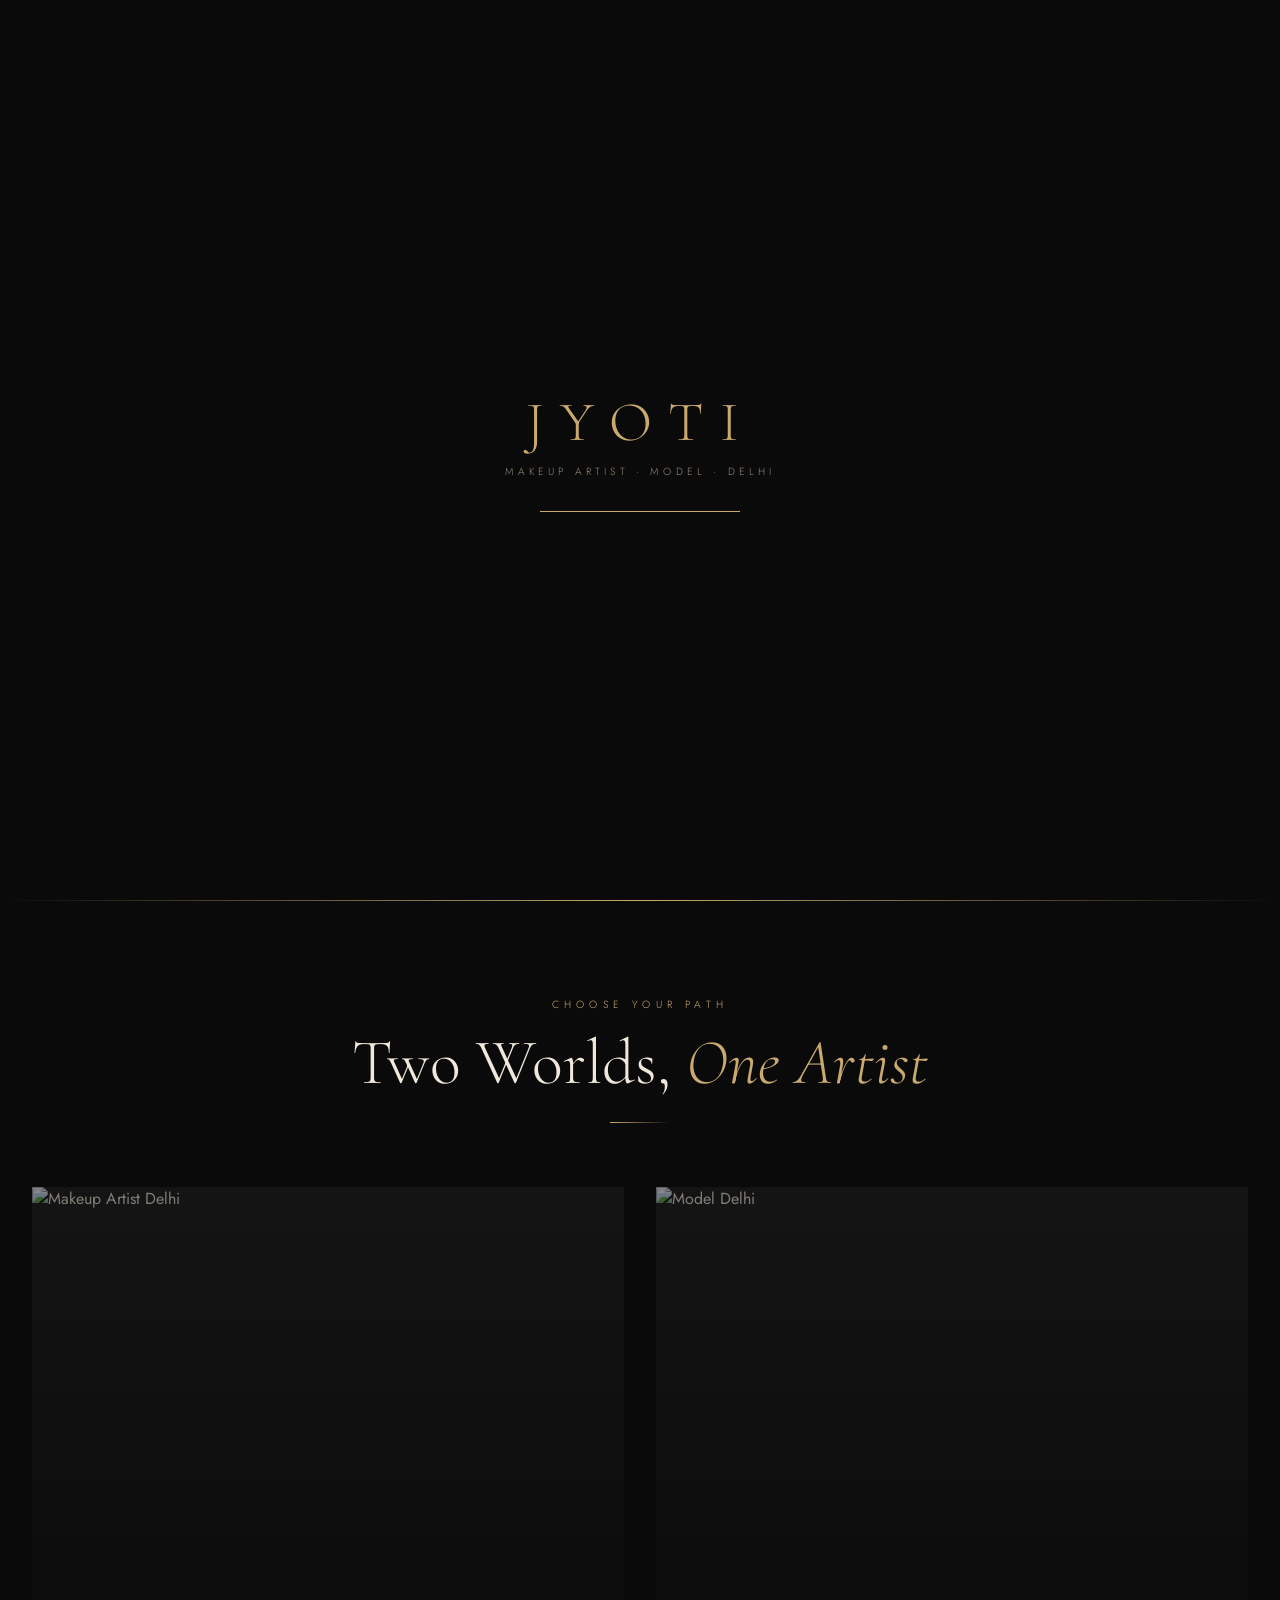
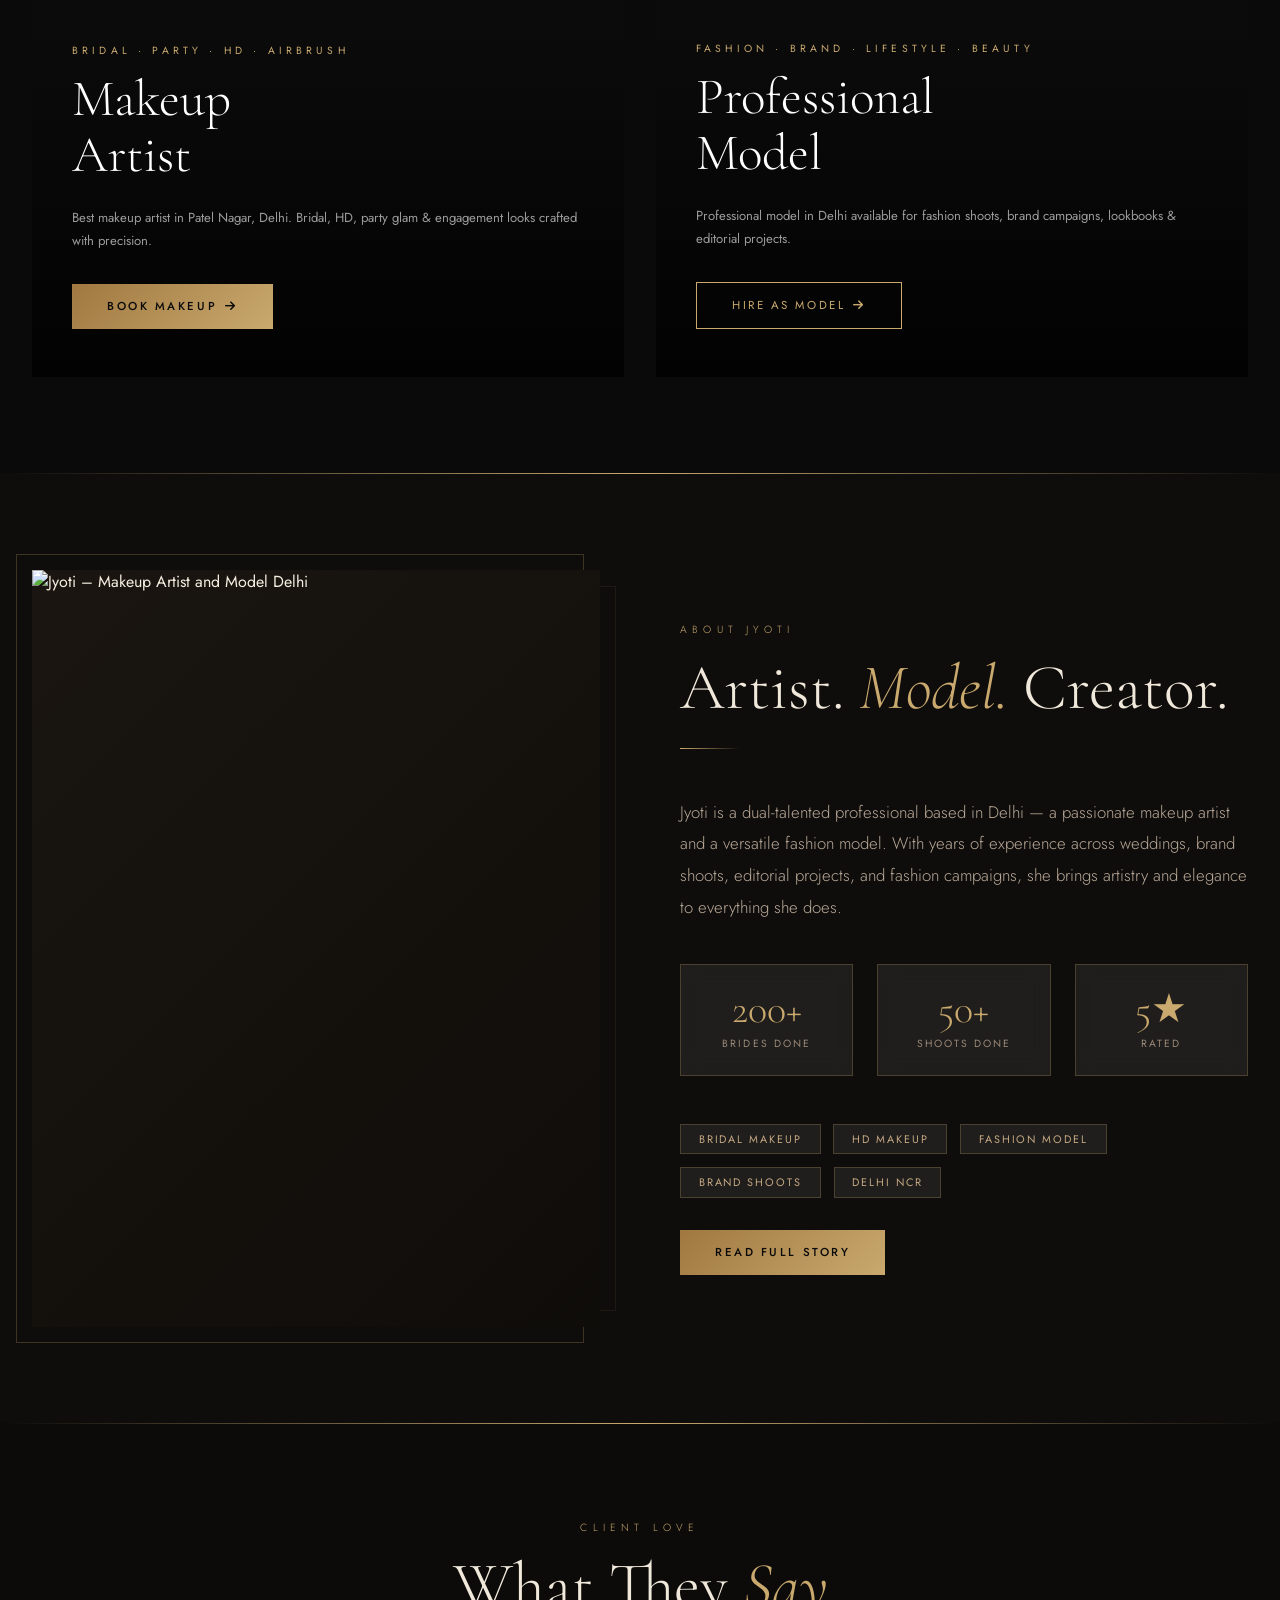
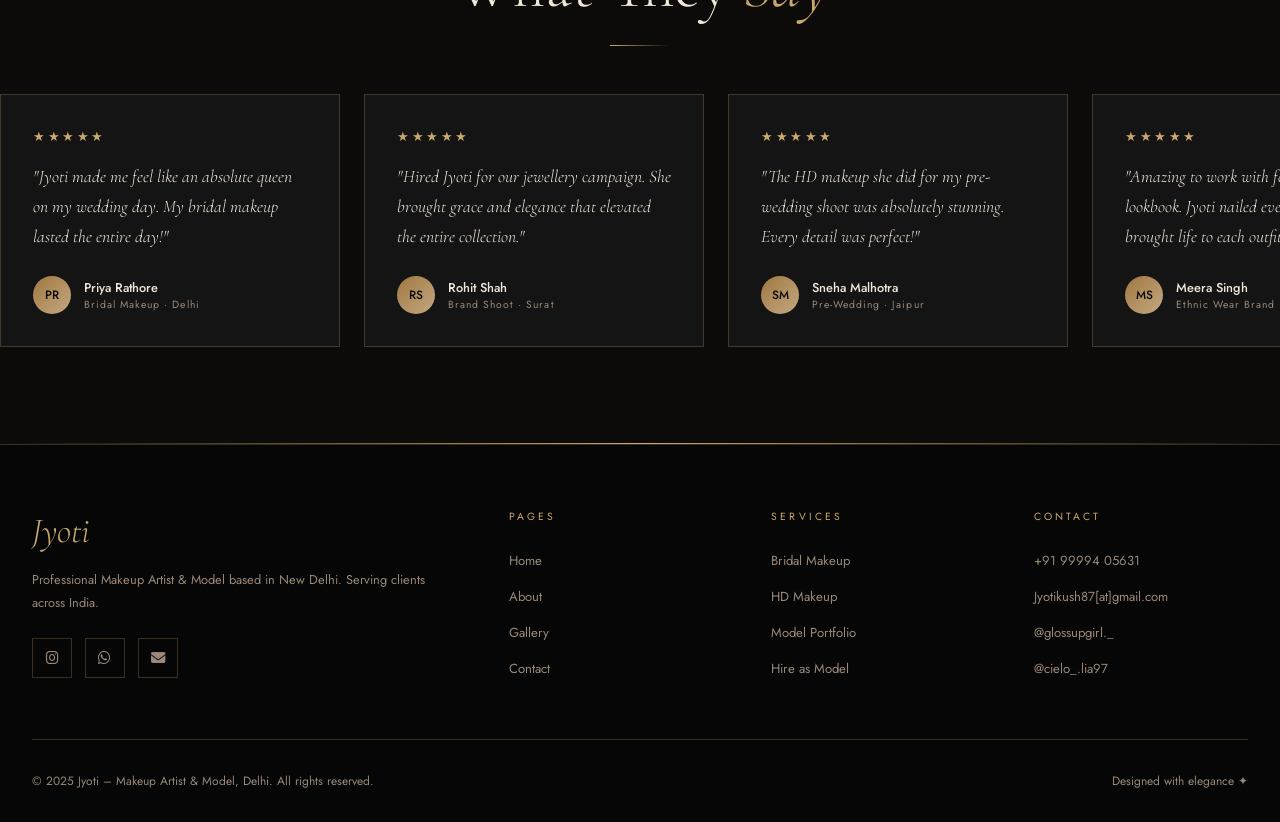
==== index.html @ 5fd59349 "Add files via upload" ====
<!DOCTYPE html>
<html lang="en">
<head>
<meta charset="UTF-8"/>
<meta name="viewport" content="width=device-width, initial-scale=1.0"/>
<title>Jyoti | Makeup Artist &amp; Model Delhi</title>
<meta name="description" content="Official portfolio of Jyoti – professional makeup artist in Patel Nagar, Delhi and professional model in Delhi. Book bridal makeup or hire for brand shoots."/>
<meta name="keywords" content="Jyoti makeup artist Delhi, Jyoti model Delhi, makeup artist Patel Nagar, model Delhi, bridal makeup Delhi"/>
<meta property="og:title" content="Jyoti | Makeup Artist & Model in Delhi"/>
<meta property="og:description" content="Professional makeup artist in Patel Nagar, Delhi & model in Delhi. Book now."/>
<meta property="og:type" content="website"/>
<meta property="og:url" content="https://jyoti-makeup.netlify.app/"/>
<meta property="og:image" content="https://res.cloudinary.com/dsggh3fcj/image/upload/v1779093592/makeup1_osncqr.jpg"/>
<link rel="canonical" href="https://jyoti-makeup.netlify.app/"/>
<meta name="robots" content="index, follow"/>
<link rel="icon" href="favicon/favicon.ico"/>
<link rel="apple-touch-icon" href="favicon/apple-touch-icon.png"/>
<link rel="manifest" href="favicon/site.webmanifest"/>
<link rel="preconnect" href="https://fonts.googleapis.com"/>
<link rel="preconnect" href="https://fonts.gstatic.com" crossorigin/>
<link href="https://fonts.googleapis.com/css2?family=Cormorant+Garamond:ital,wght@0,300;0,400;0,500;1,300;1,400&family=Jost:wght@200;300;400;500&display=swap" rel="stylesheet"/>
<link rel="stylesheet" href="https://cdnjs.cloudflare.com/ajax/libs/font-awesome/6.5.0/css/all.min.css"/>
<link rel="stylesheet" href="css/style.css"/>
<link rel="stylesheet" href="css/animations.css"/>
<link rel="stylesheet" href="css/responsive.css"/>

<script type="application/ld+json">
{
  "@context": "https://schema.org",
  "@type": "Person",
  "name": "Jyoti",
  "url": "https://jyoti-makeup.netlify.app/",
  "image": "https://res.cloudinary.com/dsggh3fcj/image/upload/v1779276099/9c266efd-dcc7-4bb7-84f1-4f07ceda620e_diu8ai.jpg",
  "jobTitle": ["Professional Makeup Artist", "Professional Model"],
  "telephone": "+919999405631",
  "email": "Jyotikush87[at]gmail.com",
  "address": {
    "@type": "PostalAddress",
    "streetAddress": "Patel Nagar",
    "addressLocality": "New Delhi",
    "addressRegion": "Delhi",
    "addressCountry": "IN"
  },
  "sameAs": [
    "https://instagram.com/glossupgirl._",
    "https://instagram.com/cielo_.lia97"
  ]
}
</script>
<!-- Google Analytics -->
<script async src="https://www.googletagmanager.com/gtag/js?id=GA_MEASUREMENT_ID"></script>
<script>
  window.dataLayer = window.dataLayer || [];
  function gtag(){dataLayer.push(arguments);}
  gtag('js', new Date());
  gtag('config', 'GA_MEASUREMENT_ID');
</script>
</head>
<body>

<div class="cursor" id="cursor"></div>
<div class="cursor-follower" id="cursorFollower"></div>

<div class="loader" id="loader">
  <div class="loader-name">Jyoti</div>
  <div class="loader-sub">Makeup Artist · Model · Delhi</div>
  <div class="loader-bar"><div class="loader-fill"></div></div>
</div>

<a href="https://wa.me/919999405631" class="whatsapp-float" target="_blank" aria-label="WhatsApp">
  <i class="fab fa-whatsapp"></i>
</a>

<!-- NAVBAR -->
<nav id="navbar">
  <a href="index.html" class="nav-logo">Jyoti</a>
  <ul class="nav-links">
    <li><a href="index.html" class="active">Home</a></li>
    <li><a href="about.html">About</a></li>
    <li><a href="bridal-makeup-artist-delhi.html">Makeup Artist</a></li>
    <li><a href="model-in-delhi.html">Model</a></li>
    <li><a href="gallery.html">Gallery</a></li>
    <li><a href="contact.html">Contact</a></li>
  </ul>
  <a href="contact.html" class="nav-cta">Book Now</a>
  <div class="hamburger" id="hamburger" onclick="toggleMenu()">
    <span></span><span></span><span></span>
  </div>
</nav>

<div class="mobile-nav" id="mobileNav">
  <a href="index.html">Home</a>
  <a href="about.html">About</a>
  <a href="bridal-makeup-artist-delhi.html">Makeup Artist</a>
  <a href="model-in-delhi.html">Model</a>
  <a href="gallery.html">Gallery</a>
  <a href="contact.html">Contact</a>
</div>

<!-- HERO -->
<section class="hero" id="home">
  <div class="hero-bg"></div>
  <div class="hero-grain"></div>
  <div class="hero-rings"></div>
  <div class="hero-deco-line-l"></div>
  <div class="hero-deco-line-r"></div>
  <div class="hero-content">
    <div class="hero-eyebrow">Patel Nagar · Delhi · Artist · Model</div>
    <h1 class="hero-name">Jyoti</h1>
    <p class="hero-subtitle">Makeup Artist &amp; Model in Delhi</p>
    <div class="hero-buttons">
      <a href="bridal-makeup-artist-delhi.html" class="btn-gold">Book Makeup</a>
      <a href="model-in-delhi.html" class="btn-outline">Hire as Model</a>
    </div>
  </div>
  <div class="hero-scroll">
    <span>Scroll</span>
    <div class="hero-scroll-line"></div>
  </div>
</section>

<div class="gold-divider"></div>

<!-- TWO IDENTITY CARDS -->
<section style="background:#0a0a0a; padding:6rem 0;">
  <div class="section-inner">
    <div class="section-center reveal">
      <div class="section-label">Choose Your Path</div>
      <h2 class="section-title">Two Worlds, <em>One Artist</em></h2>
      <div class="section-divider"></div>
    </div>
    <div class="identity-cards">

      <a href="bridal-makeup-artist-delhi.html" class="identity-card reveal-left">
        <div class="identity-card-bg">
          <img src="https://res.cloudinary.com/dsggh3fcj/image/upload/v1779093592/makeup1_osncqr.jpg" alt="Makeup Artist Delhi"/>
          <div class="identity-card-bg-overlay"></div>
        </div>
        <div class="identity-card-content">
          <div class="identity-card-label">Bridal · Party · HD · Airbrush</div>
          <h2 class="identity-card-title">Makeup<br/>Artist</h2>
          <p class="identity-card-desc">Best makeup artist in Patel Nagar, Delhi. Bridal, HD, party glam &amp; engagement looks crafted with precision.</p>
          <span class="btn-gold">Book Makeup <i class="fas fa-arrow-right"></i></span>
        </div>
      </a>

      <a href="model-in-delhi.html" class="identity-card reveal-right">
        <div class="identity-card-bg">
          <img src="https://res.cloudinary.com/dsggh3fcj/image/upload/v1779096512/model2_hsahq3.jpg" alt="Model Delhi"/>
          <div class="identity-card-bg-overlay"></div>
        </div>
        <div class="identity-card-content">
          <div class="identity-card-label">Fashion · Brand · Lifestyle · Beauty</div>
          <h2 class="identity-card-title">Professional<br/>Model</h2>
          <p class="identity-card-desc">Professional model in Delhi available for fashion shoots, brand campaigns, lookbooks &amp; editorial projects.</p>
          <span class="btn-outline">Hire as Model <i class="fas fa-arrow-right"></i></span>
        </div>
      </a>

    </div>
  </div>
</section>

<div class="gold-divider"></div>

<!-- QUICK ABOUT -->
<section style="background:#0f0d0b; padding:6rem 0;">
  <div class="section-inner">
    <div class="about-grid">
      <div class="about-image-wrap reveal-left">
        <div class="about-frame-deco"></div>
        <div class="about-frame-deco2"></div>
        <div class="about-img-frame">
          <img src="https://res.cloudinary.com/dsggh3fcj/image/upload/v1779276099/9c266efd-dcc7-4bb7-84f1-4f07ceda620e_diu8ai.jpg" alt="Jyoti – Makeup Artist and Model Delhi"/>
        </div>
      </div>
      <div class="reveal-right">
        <div class="section-label">About Jyoti</div>
        <h2 class="section-title">Artist. <em>Model.</em> Creator.</h2>
        <div class="section-divider"></div>
        <p class="about-bio">
          Jyoti is a dual-talented professional based in Delhi — a passionate makeup artist and a versatile fashion model. With years of experience across weddings, brand shoots, editorial projects, and fashion campaigns, she brings artistry and elegance to everything she does.
        </p>
        <div class="about-stats">
          <div class="stat-card"><div class="stat-number">200+</div><div class="stat-label">Brides Done</div></div>
          <div class="stat-card"><div class="stat-number">50+</div><div class="stat-label">Shoots Done</div></div>
          <div class="stat-card"><div class="stat-number">5★</div><div class="stat-label">Rated</div></div>
        </div>
        <div class="about-badges">
          <span class="badge">Bridal Makeup</span>
          <span class="badge">HD Makeup</span>
          <span class="badge">Fashion Model</span>
          <span class="badge">Brand Shoots</span>
          <span class="badge">Delhi NCR</span>
        </div>
        <div style="margin-top:2rem;">
          <a href="about.html" class="btn-gold">Read Full Story</a>
        </div>
      </div>
    </div>
  </div>
</section>

<div class="gold-divider"></div>

<!-- QUICK TESTIMONIALS -->
<section class="testimonials-section" style="padding:6rem 0;">
  <div class="section-inner">
    <div class="section-center reveal">
      <div class="section-label">Client Love</div>
      <h2 class="section-title">What They <em>Say</em></h2>
      <div class="section-divider"></div>
    </div>
  </div>
  <div class="testimonials-track-wrap">
    <div class="testimonials-track">
      <div class="testimonial-card"><div class="testimonial-stars">★★★★★</div><div class="testimonial-text">"Jyoti made me feel like an absolute queen on my wedding day. My bridal makeup lasted the entire day!"</div><div class="testimonial-client"><div class="testimonial-avatar">PR</div><div><div class="testimonial-name">Priya Rathore</div><div class="testimonial-event">Bridal Makeup · Delhi</div></div></div></div>
      <div class="testimonial-card"><div class="testimonial-stars">★★★★★</div><div class="testimonial-text">"Hired Jyoti for our jewellery campaign. She brought grace and elegance that elevated the entire collection."</div><div class="testimonial-client"><div class="testimonial-avatar">RS</div><div><div class="testimonial-name">Rohit Shah</div><div class="testimonial-event">Brand Shoot · Surat</div></div></div></div>
      <div class="testimonial-card"><div class="testimonial-stars">★★★★★</div><div class="testimonial-text">"The HD makeup she did for my pre-wedding shoot was absolutely stunning. Every detail was perfect!"</div><div class="testimonial-client"><div class="testimonial-avatar">SM</div><div><div class="testimonial-name">Sneha Malhotra</div><div class="testimonial-event">Pre-Wedding · Jaipur</div></div></div></div>
      <div class="testimonial-card"><div class="testimonial-stars">★★★★★</div><div class="testimonial-text">"Amazing to work with for our ethnic wear lookbook. Jyoti nailed every pose and brought life to each outfit."</div><div class="testimonial-client"><div class="testimonial-avatar">MS</div><div><div class="testimonial-name">Meera Singh</div><div class="testimonial-event">Ethnic Wear Brand · Delhi</div></div></div></div>
      <div class="testimonial-card"><div class="testimonial-stars">★★★★★</div><div class="testimonial-text">"Best party makeup I've ever had! She nailed the bold smokey look I wanted. Will book again!"</div><div class="testimonial-client"><div class="testimonial-avatar">RA</div><div><div class="testimonial-name">Riya Ahuja</div><div class="testimonial-event">Party Makeup · Patel Nagar</div></div></div></div>
      <!-- duplicates for infinite scroll -->
      <div class="testimonial-card"><div class="testimonial-stars">★★★★★</div><div class="testimonial-text">"Jyoti made me feel like an absolute queen on my wedding day. My bridal makeup lasted the entire day!"</div><div class="testimonial-client"><div class="testimonial-avatar">PR</div><div><div class="testimonial-name">Priya Rathore</div><div class="testimonial-event">Bridal Makeup · Delhi</div></div></div></div>
      <div class="testimonial-card"><div class="testimonial-stars">★★★★★</div><div class="testimonial-text">"Hired Jyoti for our jewellery campaign. She brought grace and elegance that elevated the entire collection."</div><div class="testimonial-client"><div class="testimonial-avatar">RS</div><div><div class="testimonial-name">Rohit Shah</div><div class="testimonial-event">Brand Shoot · Surat</div></div></div></div>
      <div class="testimonial-card"><div class="testimonial-stars">★★★★★</div><div class="testimonial-text">"The HD makeup she did for my pre-wedding shoot was absolutely stunning. Every detail was perfect!"</div><div class="testimonial-client"><div class="testimonial-avatar">SM</div><div><div class="testimonial-name">Sneha Malhotra</div><div class="testimonial-event">Pre-Wedding · Jaipur</div></div></div></div>
    </div>
  </div>
</section>

<div class="gold-divider"></div>

<!-- FOOTER -->
<footer>
  <div class="section-inner">
    <div class="footer-grid">
      <div>
        <span class="footer-logo">Jyoti</span>
        <p class="footer-tagline">Professional Makeup Artist & Model based in New Delhi. Serving clients across India.</p>
        <div class="footer-social">
          <a href="https://instagram.com/glossupgirl._" class="social-icon" target="_blank"><i class="fab fa-instagram"></i></a>
          <a href="https://wa.me/919999405631" class="social-icon" target="_blank"><i class="fab fa-whatsapp"></i></a>
          <a href="mailto:Jyotikush87[at]gmail.com" class="social-icon"><i class="fas fa-envelope"></i></a>
        </div>
      </div>
      <div>
        <div class="footer-heading">Pages</div>
        <ul class="footer-links">
          <li><a href="index.html">Home</a></li>
          <li><a href="about.html">About</a></li>
          <li><a href="gallery.html">Gallery</a></li>
          <li><a href="contact.html">Contact</a></li>
        </ul>
      </div>
      <div>
        <div class="footer-heading">Services</div>
        <ul class="footer-links">
          <li><a href="bridal-makeup-artist-delhi.html">Bridal Makeup</a></li>
          <li><a href="bridal-makeup-artist-delhi.html#services">HD Makeup</a></li>
          <li><a href="model-in-delhi.html">Model Portfolio</a></li>
          <li><a href="model-in-delhi.html#model-booking">Hire as Model</a></li>
        </ul>
      </div>
      <div>
        <div class="footer-heading">Contact</div>
        <ul class="footer-links">
          <li><a href="https://wa.me/919999405631" target="_blank">+91 99994 05631</a></li>
          <li><a href="mailto:Jyotikush87[at]gmail.com">Jyotikush87[at]gmail.com</a></li>
          <li><a href="https://instagram.com/glossupgirl._" target="_blank">@glossupgirl._</a></li>
          <li><a href="https://instagram.com/cielo_.lia97" target="_blank">@cielo_.lia97</a></li>
        </ul>
      </div>
    </div>
    <div class="footer-bottom">
      <div class="footer-copy">© 2025 Jyoti – Makeup Artist & Model, Delhi. All rights reserved.</div>
      <div class="footer-credit">Designed with elegance ✦</div>
    </div>
  </div>
</footer>

<script src="https://cdn.jsdelivr.net/npm/@supabase/supabase-js@2"></script>
<script src="js/script.js"></script>
<script src="js/seo.js"></script>
</body>
</html>
---- css/style.css ----
/* ============================================================
   STYLE.CSS — Jyoti Portfolio Website
   ============================================================ */

/* ── VARIABLES ─────────────────────────────────────────────── */
:root {
  --gold:         #c9a96e;
  --gold-light:   #e8d5b0;
  --gold-dark:    #a07840;
  --ivory:        #faf6f0;
  --nude:         #e8d5c0;
  --nude-dark:    #c4a882;
  --black:        #0a0a0a;
  --charcoal:     #1a1a1a;
  --dark-card:    #141414;
  --glass:        rgba(255,255,255,0.07);
  --glass-border: rgba(201,169,110,0.25);
  --text-light:   #f0e8da;
  --text-muted:   #9a8878;
  --font-serif:   'Cormorant Garamond', serif;
  --font-sans:    'Jost', sans-serif;
}

/* ── RESET & BASE ───────────────────────────────────────────── */
*, *::before, *::after { margin: 0; padding: 0; box-sizing: border-box; }
html { scroll-behavior: smooth; }
body {
  font-family: var(--font-sans);
  background: var(--black);
  color: var(--text-light);
  overflow-x: hidden;
  cursor: none;
}
img { display: block; max-width: 100%; }
a { text-decoration: none; color: inherit; }

/* ── CUSTOM CURSOR ──────────────────────────────────────────── */
.cursor {
  position: fixed; width: 10px; height: 10px;
  background: var(--gold); border-radius: 50%;
  pointer-events: none; z-index: 99999;
  transform: translate(-50%,-50%);
  transition: transform .1s; mix-blend-mode: difference;
}
.cursor-follower {
  position: fixed; width: 32px; height: 32px;
  border: 1px solid var(--gold); border-radius: 50%;
  pointer-events: none; z-index: 99998;
  transform: translate(-50%,-50%);
  transition: transform .3s ease, width .3s, height .3s;
}

/* ── LOADER ─────────────────────────────────────────────────── */
.loader {
  position: fixed; inset: 0; background: var(--black); z-index: 99999;
  display: flex; flex-direction: column; align-items: center; justify-content: center;
  transition: opacity .8s ease, visibility .8s ease;
}
.loader.hidden { opacity: 0; visibility: hidden; }
.loader-name {
  font-family: var(--font-serif); font-size: 3.5rem; font-weight: 300;
  letter-spacing: .3em; color: var(--gold); text-transform: uppercase;
  animation: fadeUpIn 1s ease forwards;
}
.loader-sub {
  font-size: .65rem; letter-spacing: .4em; text-transform: uppercase;
  color: var(--text-muted); margin-top: .5rem; font-weight: 300;
}
.loader-bar { width: 200px; height: 1px; background: rgba(201,169,110,.2); margin-top: 2rem; overflow: hidden; }
.loader-fill { height: 100%; background: var(--gold); animation: fillBar 2s ease forwards; }

/* ── NAVBAR ─────────────────────────────────────────────────── */
nav {
  position: fixed; top: 0; left: 0; right: 0; z-index: 1000;
  padding: 1.2rem 3rem;
  display: flex; align-items: center; justify-content: space-between;
  transition: all .4s ease; background: transparent;
}
nav.scrolled {
  background: rgba(10,10,10,.92);
  backdrop-filter: blur(20px);
  border-bottom: 1px solid var(--glass-border);
  padding: .8rem 3rem;
}
.nav-logo {
  font-family: var(--font-serif); font-size: 1.8rem; font-weight: 400;
  color: var(--gold); letter-spacing: .12em; font-style: italic;
}
.nav-links { display: flex; gap: 2rem; list-style: none; }
.nav-links a {
  color: var(--text-light); font-size: .78rem; letter-spacing: .18em;
  text-transform: uppercase; font-weight: 300;
  position: relative; padding-bottom: 4px; transition: color .3s;
}
.nav-links a::after {
  content: ''; position: absolute; bottom: 0; left: 0;
  width: 0; height: 1px; background: var(--gold); transition: width .3s;
}
.nav-links a:hover,
.nav-links a.active { color: var(--gold); }
.nav-links a:hover::after,
.nav-links a.active::after { width: 100%; }
.nav-cta {
  background: transparent; border: 1px solid var(--gold); color: var(--gold);
  padding: .5rem 1.4rem; font-family: var(--font-sans); font-size: .72rem;
  letter-spacing: .18em; text-transform: uppercase; cursor: pointer;
  transition: all .3s;
}
.nav-cta:hover { background: var(--gold); color: var(--black); }

/* ── MOBILE NAV ─────────────────────────────────────────────── */
.hamburger { display: none; flex-direction: column; gap: 5px; cursor: pointer; padding: 5px; }
.hamburger span { width: 24px; height: 1px; background: var(--gold); transition: all .3s; }
.hamburger.open span:nth-child(1) { transform: translateY(6px) rotate(45deg); }
.hamburger.open span:nth-child(2) { opacity: 0; }
.hamburger.open span:nth-child(3) { transform: translateY(-6px) rotate(-45deg); }
.mobile-nav {
  position: fixed; inset: 0; background: var(--black); z-index: 999;
  display: flex; flex-direction: column; align-items: center; justify-content: center;
  gap: 2rem; transform: translateX(100%); transition: transform .5s cubic-bezier(.77,0,.18,1);
}
.mobile-nav.open { transform: translateX(0); }
.mobile-nav a {
  font-family: var(--font-serif); font-size: 2.5rem; font-weight: 300;
  color: var(--text-light); letter-spacing: .06em; font-style: italic; transition: color .3s;
}
.mobile-nav a:hover { color: var(--gold); }

/* ── HERO ────────────────────────────────────────────────────── */
.hero {
  height: 100vh; min-height: 700px; position: relative;
  display: flex; flex-direction: column; align-items: center; justify-content: center;
  overflow: hidden;
}
.hero-bg {
  position: absolute; inset: 0;
  background:
    radial-gradient(ellipse 80% 60% at 50% 40%, rgba(201,169,110,.12) 0%, transparent 60%),
    radial-gradient(ellipse 60% 80% at 80% 80%, rgba(201,169,110,.06) 0%, transparent 50%),
    linear-gradient(160deg, #0a0a0a 0%, #141010 40%, #0d0b08 100%);
}
.hero-grain {
  position: absolute; inset: 0; opacity: .04;
  background-image: url("data:image/svg+xml,%3Csvg viewBox='0 0 512 512' xmlns='http://www.w3.org/2000/svg'%3E%3Cfilter id='noise'%3E%3CfeTurbulence type='fractalNoise' baseFrequency='0.9' numOctaves='4' stitchTiles='stitch'/%3E%3C/filter%3E%3Crect width='100%25' height='100%25' filter='url(%23noise)'/%3E%3C/svg%3E");
}
.hero-rings { position: absolute; inset: 0; overflow: hidden; pointer-events: none; }
.hero-rings::before,
.hero-rings::after {
  content: ''; position: absolute;
  border: 1px solid rgba(201,169,110,.08); border-radius: 50%;
  animation: pulse 8s ease-in-out infinite;
}
.hero-rings::before { width: 600px; height: 600px; top: 50%; left: 50%; transform: translate(-50%,-50%); }
.hero-rings::after  { width: 900px; height: 900px; top: 50%; left: 50%; transform: translate(-50%,-50%); animation-delay: 2s; animation-duration: 12s; }
.hero-deco-line-l { position: absolute; top: 0; left: 0; width: 2px; height: 40%; background: linear-gradient(180deg, transparent, var(--gold), transparent); opacity: .4; }
.hero-deco-line-r { position: absolute; top: 0; right: 0; width: 2px; height: 40%; background: linear-gradient(180deg, transparent, var(--gold), transparent); opacity: .4; }
.hero-content { position: relative; z-index: 2; text-align: center; padding: 0 1.5rem; }
.hero-eyebrow { font-size: .72rem; letter-spacing: .5em; text-transform: uppercase; color: var(--gold); font-weight: 300; margin-bottom: 1.5rem; }
.hero-name {
  font-family: var(--font-serif); font-size: clamp(5rem,14vw,13rem);
  font-weight: 300; line-height: .9; letter-spacing: .06em;
  background: linear-gradient(135deg, var(--gold-light) 0%, var(--gold) 40%, var(--gold-dark) 100%);
  -webkit-background-clip: text; -webkit-text-fill-color: transparent; background-clip: text;
  margin-bottom: .5rem;
}
.hero-subtitle {
  font-family: var(--font-serif); font-size: clamp(1rem,2.5vw,1.6rem);
  font-weight: 300; font-style: italic; color: var(--text-muted); letter-spacing: .2em; margin-bottom: 3rem;
}
.hero-buttons { display: flex; gap: 1.2rem; justify-content: center; flex-wrap: wrap; }
.hero-scroll {
  position: absolute; bottom: 2.5rem; left: 50%; transform: translateX(-50%);
  display: flex; flex-direction: column; align-items: center; gap: .6rem;
  animation: bounce 2s ease infinite; z-index: 2;
}
.hero-scroll span { font-size: .62rem; letter-spacing: .3em; color: var(--text-muted); text-transform: uppercase; }
.hero-scroll-line { width: 1px; height: 50px; background: linear-gradient(var(--gold), transparent); }

/* ── SECTION COMMONS ────────────────────────────────────────── */
section { padding: 6rem 0; }
.section-inner { max-width: 1280px; margin: 0 auto; padding: 0 2rem; }
.section-label { font-size: .65rem; letter-spacing: .5em; text-transform: uppercase; color: var(--gold); font-weight: 300; margin-bottom: 1rem; }
.section-title { font-family: var(--font-serif); font-size: clamp(2.2rem,5vw,4rem); font-weight: 300; line-height: 1.1; color: var(--text-light); margin-bottom: 1.5rem; }
.section-title em { font-style: italic; color: var(--gold); }
.section-divider { width: 60px; height: 1px; background: linear-gradient(90deg, var(--gold), transparent); margin-bottom: 3rem; }
.section-center { text-align: center; margin-bottom: 3rem; }
.section-center .section-divider { margin: 0 auto 3rem; }
.gold-divider { height: 1px; background: linear-gradient(90deg, transparent, var(--gold), transparent); }

/* ── BUTTONS ─────────────────────────────────────────────────── */
.btn-gold {
  background: linear-gradient(135deg, var(--gold-dark), var(--gold));
  color: var(--black); padding: .9rem 2.2rem; font-size: .72rem; letter-spacing: .22em;
  text-transform: uppercase; border: none; cursor: pointer;
  font-family: var(--font-sans); font-weight: 500; transition: all .3s;
  display: inline-flex; align-items: center; gap: .5rem;
  position: relative; overflow: hidden;
}
.btn-gold::after { content: ''; position: absolute; inset: 0; background: rgba(255,255,255,.15); transform: translateX(-100%); transition: transform .4s; }
.btn-gold:hover::after { transform: translateX(0); }
.btn-outline {
  background: transparent; border: 1px solid var(--gold); color: var(--gold);
  padding: .9rem 2.2rem; font-size: .72rem; letter-spacing: .22em; text-transform: uppercase;
  cursor: pointer; font-family: var(--font-sans); font-weight: 400; transition: all .3s;
  display: inline-flex; align-items: center; gap: .5rem;
}
.btn-outline:hover { background: rgba(201,169,110,.1); }
.btn-sm {
  padding: .5rem 1.3rem; font-size: .66rem; letter-spacing: .2em; text-transform: uppercase;
  border: 1px solid var(--gold); color: var(--gold); background: none; cursor: pointer;
  font-family: var(--font-sans); transition: all .3s; display: inline-block;
}
.btn-sm:hover { background: var(--gold); color: var(--black); }

/* ── ABOUT ───────────────────────────────────────────────────── */
.about-section { background: linear-gradient(180deg, var(--black) 0%, #0f0d0b 100%); }
.about-grid { display: grid; grid-template-columns: 1fr 1fr; gap: 5rem; align-items: center; }
.about-image-wrap { position: relative; aspect-ratio: 3/4; }
.about-img-frame { position: absolute; inset: 0; background: linear-gradient(135deg,#1a1510,#0f0d0a); overflow: hidden; }
.about-img-frame img { width: 100%; height: 100%; object-fit: cover; object-position: center top; filter: contrast(1.05) saturate(.9); transition: transform .8s ease; }
.about-img-frame:hover img { transform: scale(1.04); }
.about-frame-deco  { position: absolute; top: -16px; left: -16px; right: 16px; bottom: -16px; border: 1px solid var(--glass-border); pointer-events: none; z-index: -1; }
.about-frame-deco2 { position: absolute; top: 16px; left: 16px; right: -16px; bottom: 16px; border: 1px solid rgba(201,169,110,.08); pointer-events: none; z-index: -1; }
.about-bio { font-size: 1.05rem; line-height: 1.9; color: #b8a898; font-weight: 300; margin-bottom: 2.5rem; }
.about-stats { display: grid; grid-template-columns: repeat(3,1fr); gap: 1.5rem; margin-bottom: 3rem; }
.stat-card { background: var(--glass); border: 1px solid var(--glass-border); padding: 1.5rem 1rem; text-align: center; backdrop-filter: blur(10px); }
.stat-number { font-family: var(--font-serif); font-size: 2.5rem; font-weight: 300; color: var(--gold); line-height: 1; }
.stat-label { font-size: .65rem; letter-spacing: .2em; text-transform: uppercase; color: var(--text-muted); margin-top: .4rem; }
.about-badges { display: flex; flex-wrap: wrap; gap: .8rem; margin-bottom: 1.5rem; }
.badge { padding: .4rem 1.1rem; border: 1px solid var(--glass-border); background: var(--glass); font-size: .68rem; letter-spacing: .18em; text-transform: uppercase; color: var(--nude-dark); }
.about-socials { display: flex; gap: 1.2rem; margin-top: 1.5rem; }
.social-icon { width: 40px; height: 40px; border: 1px solid var(--glass-border); display: flex; align-items: center; justify-content: center; color: var(--text-muted); font-size: .9rem; transition: all .3s; }
.social-icon:hover { border-color: var(--gold); color: var(--gold); background: rgba(201,169,110,.08); }

/* ── PORTFOLIO / GRID ───────────────────────────────────────── */
.portfolio-section { background: #0c0b09; }
.portfolio-tabs { display: flex; flex-wrap: wrap; margin-bottom: 3rem; border-bottom: 1px solid var(--glass-border); }
.tab-btn {
  background: none; border: none; color: var(--text-muted);
  font-family: var(--font-sans); font-size: .7rem; letter-spacing: .2em; text-transform: uppercase;
  padding: .8rem 1.4rem; cursor: pointer; transition: all .3s;
  border-bottom: 2px solid transparent; margin-bottom: -1px;
}
.tab-btn.active, .tab-btn:hover { color: var(--gold); border-bottom-color: var(--gold); }

/* Makeup grid – 2:3 ratio */
.makeup-grid { display: grid; grid-template-columns: repeat(auto-fill, minmax(220px,1fr)); gap: 1.2rem; }
.makeup-card { aspect-ratio: 2/3; position: relative; overflow: hidden; background: var(--dark-card); cursor: pointer; }
.makeup-card img { width: 100%; height: 100%; object-fit: cover; transition: transform .6s ease, filter .6s ease; filter: brightness(.95) saturate(.95); }
.makeup-card:hover img { transform: scale(1.07); filter: brightness(1) saturate(1.1); }
.makeup-card-overlay { position: absolute; inset: 0; background: linear-gradient(0deg,rgba(0,0,0,.8) 0%,transparent 50%); opacity: 0; transition: opacity .4s; display: flex; flex-direction: column; justify-content: flex-end; padding: 1.2rem; }
.makeup-card:hover .makeup-card-overlay { opacity: 1; }
.makeup-card-title { font-family: var(--font-serif); font-size: 1.1rem; font-weight: 300; color: #fff; }
.makeup-card-cat { font-size: .62rem; letter-spacing: .2em; text-transform: uppercase; color: var(--gold); margin-top: .3rem; }
.makeup-card-zoom { position: absolute; top: 1rem; right: 1rem; width: 36px; height: 36px; background: rgba(201,169,110,.9); display: flex; align-items: center; justify-content: center; color: var(--black); opacity: 0; transform: scale(.8); transition: all .3s; font-size: .8rem; }
.makeup-card:hover .makeup-card-zoom { opacity: 1; transform: scale(1); }

/* Model grid – 4:5 ratio */
.model-section { background: var(--black); }
.model-grid { display: grid; grid-template-columns: repeat(auto-fill, minmax(260px,1fr)); gap: 1.5rem; }
.model-card { aspect-ratio: 4/5; position: relative; overflow: hidden; background: var(--dark-card); cursor: pointer; }
.model-card.featured { grid-column: span 2; }
.model-card img { width: 100%; height: 100%; object-fit: cover; transition: transform .7s ease; object-position: center top; }
.model-card:hover img { transform: scale(1.05); }
.model-card-info { position: absolute; bottom: 0; left: 0; right: 0; background: linear-gradient(0deg,rgba(0,0,0,.85) 0%,transparent 100%); padding: 2rem 1.5rem 1.5rem; transform: translateY(20px); opacity: 0; transition: all .4s; }
.model-card:hover .model-card-info { transform: translateY(0); opacity: 1; }
.model-card-name { font-family: var(--font-serif); font-size: 1.2rem; color: #fff; }
.model-card-type { font-size: .62rem; letter-spacing: .2em; text-transform: uppercase; color: var(--gold); margin-top: .3rem; }
.model-frame-line { position: absolute; inset: 12px; border: 1px solid rgba(201,169,110,.2); pointer-events: none; opacity: 0; transition: opacity .4s; }
.model-card:hover .model-frame-line { opacity: 1; }

/* ── SERVICES ───────────────────────────────────────────────── */
.services-section { background: var(--black); }
.services-grid { display: grid; grid-template-columns: repeat(auto-fill, minmax(280px,1fr)); gap: 1.5rem; }
.service-card { background: var(--dark-card); border: 1px solid var(--glass-border); padding: 2.5rem 2rem; position: relative; overflow: hidden; transition: transform .3s, border-color .3s; }
.service-card::before { content: ''; position: absolute; top: 0; left: 0; right: 0; height: 2px; background: linear-gradient(90deg,transparent,var(--gold),transparent); transform: scaleX(0); transition: transform .4s; }
.service-card:hover { transform: translateY(-4px); border-color: rgba(201,169,110,.5); }
.service-card:hover::before { transform: scaleX(1); }
.service-icon { width: 52px; height: 52px; background: rgba(201,169,110,.1); border: 1px solid var(--glass-border); display: flex; align-items: center; justify-content: center; font-size: 1.3rem; color: var(--gold); margin-bottom: 1.5rem; }
.service-name { font-family: var(--font-serif); font-size: 1.5rem; font-weight: 400; margin-bottom: .7rem; color: var(--text-light); }
.service-desc { font-size: .82rem; color: var(--text-muted); line-height: 1.7; margin-bottom: 1.5rem; font-weight: 300; }
.service-price { font-family: var(--font-serif); font-size: 1.2rem; color: var(--gold); margin-bottom: 1.5rem; }
.service-price span { font-size: .65rem; letter-spacing: .15em; text-transform: uppercase; color: var(--text-muted); font-family: var(--font-sans); }

/* ── BOOKING FORMS ──────────────────────────────────────────── */
.booking-section     { background: linear-gradient(135deg,#0d0b08,#120f0b); }
.model-booking-section { background: #0d0c0a; }
.booking-grid { display: grid; grid-template-columns: 1fr 1.4fr; gap: 5rem; align-items: start; }
.booking-info h3 { font-family: var(--font-serif); font-size: 1.8rem; font-weight: 300; margin-bottom: 1rem; color: var(--text-light); }
.booking-info p { font-size: .85rem; color: var(--text-muted); line-height: 1.8; margin-bottom: 2rem; font-weight: 300; }
.booking-contact-item { display: flex; align-items: center; gap: 1rem; margin-bottom: 1.2rem; }
.booking-contact-item i { color: var(--gold); width: 20px; font-size: .95rem; }
.booking-contact-item span { font-size: .82rem; color: var(--text-muted); }
.booking-form { display: grid; grid-template-columns: 1fr 1fr; gap: 1.2rem; }
.form-group { display: flex; flex-direction: column; gap: .5rem; }
.form-group.full { grid-column: 1/-1; }
.form-group label { font-size: .65rem; letter-spacing: .2em; text-transform: uppercase; color: var(--text-muted); }
.form-group input,
.form-group select,
.form-group textarea {
  background: rgba(255,255,255,.04); border: 1px solid rgba(201,169,110,.2);
  color: var(--text-light); padding: .85rem 1rem;
  font-family: var(--font-sans); font-size: .85rem; font-weight: 300;
  outline: none; transition: border-color .3s; -webkit-appearance: none;
}
.form-group select option { background: var(--dark-card); color: var(--text-light); }
.form-group input:focus,
.form-group select:focus,
.form-group textarea:focus { border-color: var(--gold); background: rgba(201,169,110,.04); }
.form-group textarea { resize: vertical; min-height: 100px; }
.form-buttons { grid-column: 1/-1; display: flex; gap: 1rem; flex-wrap: wrap; margin-top: .5rem; }
.success-msg { grid-column: 1/-1; background: rgba(201,169,110,.1); border: 1px solid var(--gold); padding: 1.2rem; text-align: center; color: var(--gold); font-size: .82rem; letter-spacing: .1em; display: none; }
.success-msg.show { display: block; }

/* ── INSTAGRAM SECTION ──────────────────────────────────────── */
.insta-section { background: #0c0b09; padding: 5rem 0; }
.insta-header { text-align: center; margin-bottom: 3rem; }
.insta-handle { display: inline-flex; align-items: center; gap: .6rem; font-family: var(--font-serif); font-size: 1.6rem; font-style: italic; color: var(--gold); margin-bottom: 1.5rem; }

/* ── TESTIMONIALS ───────────────────────────────────────────── */
.testimonials-section { background: #0c0b09; overflow: hidden; }
.testimonials-track-wrap { overflow: hidden; position: relative; }
.testimonials-track { display: flex; gap: 1.5rem; animation: scrollTrack 30s linear infinite; width: max-content; }
.testimonials-track:hover { animation-play-state: paused; }
.testimonial-card { background: var(--dark-card); border: 1px solid var(--glass-border); padding: 2rem; width: 340px; flex-shrink: 0; }
.testimonial-stars { color: var(--gold); font-size: .8rem; margin-bottom: 1rem; letter-spacing: .2em; }
.testimonial-text { font-family: var(--font-serif); font-size: 1.1rem; font-style: italic; font-weight: 300; color: var(--text-light); line-height: 1.7; margin-bottom: 1.5rem; }
.testimonial-client { display: flex; align-items: center; gap: .8rem; }
.testimonial-avatar { width: 38px; height: 38px; border-radius: 50%; background: linear-gradient(135deg,var(--gold-dark),var(--nude-dark)); display: flex; align-items: center; justify-content: center; font-size: .75rem; color: var(--black); font-weight: 500; }
.testimonial-name { font-size: .8rem; font-weight: 500; color: var(--text-light); }
.testimonial-event { font-size: .65rem; color: var(--text-muted); letter-spacing: .1em; }

/* ── CONTACT ────────────────────────────────────────────────── */
.contact-section { background: var(--black); }
.contact-grid { display: grid; grid-template-columns: 1fr 1.5fr; gap: 5rem; }
.contact-info h3 { font-family: var(--font-serif); font-size: 2rem; font-weight: 300; margin-bottom: 2rem; color: var(--text-light); }
.contact-item { display: flex; gap: 1.2rem; margin-bottom: 1.8rem; }
.contact-icon { width: 44px; height: 44px; background: var(--glass); border: 1px solid var(--glass-border); display: flex; align-items: center; justify-content: center; color: var(--gold); flex-shrink: 0; font-size: .9rem; }
.contact-item-label { font-size: .65rem; letter-spacing: .2em; text-transform: uppercase; color: var(--text-muted); margin-bottom: .3rem; }
.contact-item-value { font-size: .9rem; color: var(--text-light); }

/* ── FAQ ────────────────────────────────────────────────────── */
.faq-section { background: #0f0f0f; padding: 5rem 0; }
.faq-list { max-width: 760px; margin: 3rem auto 0; display: flex; flex-direction: column; gap: 1rem; }
.faq-item { background: var(--dark-card); border: 1px solid var(--glass-border); border-radius: 8px; padding: 1.4rem 1.6rem; cursor: pointer; }
.faq-item summary { font-family: var(--font-serif); font-size: 1.15rem; color: var(--gold); list-style: none; display: flex; justify-content: space-between; align-items: center; }
.faq-item summary i { font-size: .75rem; transition: transform .3s; }
.faq-item[open] summary i { transform: rotate(180deg); }
.faq-item p { margin-top: .9rem; color: var(--text-muted); line-height: 1.7; font-size: .95rem; }

/* ── LIGHTBOX ───────────────────────────────────────────────── */
.lightbox { position: fixed; inset: 0; background: rgba(0,0,0,.95); z-index: 99999; display: flex; align-items: center; justify-content: center; opacity: 0; pointer-events: none; transition: opacity .3s; }
.lightbox.open { opacity: 1; pointer-events: all; }
.lightbox img { max-width: 90vw; max-height: 90vh; object-fit: contain; }
.lightbox-close { position: absolute; top: 2rem; right: 2rem; width: 44px; height: 44px; border: 1px solid var(--gold); color: var(--gold); background: none; cursor: pointer; font-size: 1.2rem; display: flex; align-items: center; justify-content: center; }

/* ── WHATSAPP FLOAT ─────────────────────────────────────────── */
.whatsapp-float { position: fixed; bottom: 2rem; right: 2rem; z-index: 9999; width: 56px; height: 56px; background: #25d366; border-radius: 50%; display: flex; align-items: center; justify-content: center; color: #fff; font-size: 1.6rem; box-shadow: 0 4px 20px rgba(37,211,102,.4); transition: transform .3s, box-shadow .3s; }
.whatsapp-float:hover { transform: scale(1.1); box-shadow: 0 6px 28px rgba(37,211,102,.6); }

/* ── CROSS-LINK BANNER ──────────────────────────────────────── */
.cross-link-banner { background: linear-gradient(135deg,#0d0b08,#1a1208); border-top: 1px solid var(--glass-border); border-bottom: 1px solid var(--glass-border); padding: 2rem 0; text-align: center; }
.cross-link-banner p { font-size: .85rem; color: var(--text-muted); margin-bottom: .8rem; }
.cross-link-banner a { color: var(--gold); font-family: var(--font-serif); font-size: 1.1rem; font-style: italic; border-bottom: 1px solid rgba(201,169,110,.3); transition: border-color .3s; }
.cross-link-banner a:hover { border-color: var(--gold); }

/* ── FOOTER ─────────────────────────────────────────────────── */
footer { background: #060606; border-top: 1px solid var(--glass-border); padding: 4rem 0 2rem; }
.footer-grid { display: grid; grid-template-columns: 2fr 1fr 1fr 1fr; gap: 3rem; margin-bottom: 3rem; }
.footer-logo { font-family: var(--font-serif); font-size: 2.2rem; font-weight: 300; color: var(--gold); display: block; margin-bottom: 1rem; font-style: italic; }
.footer-tagline { font-size: .8rem; color: var(--text-muted); line-height: 1.8; margin-bottom: 1.5rem; }
.footer-social { display: flex; gap: .8rem; }
.footer-heading { font-size: .65rem; letter-spacing: .3em; text-transform: uppercase; color: var(--gold); margin-bottom: 1.5rem; }
.footer-links { list-style: none; }
.footer-links li { margin-bottom: .8rem; }
.footer-links a { color: var(--text-muted); font-size: .82rem; transition: color .3s; }
.footer-links a:hover { color: var(--gold); }
.footer-bottom { border-top: 1px solid var(--glass-border); padding-top: 2rem; display: flex; justify-content: space-between; align-items: center; flex-wrap: wrap; gap: 1rem; }
.footer-copy, .footer-credit { font-size: .75rem; color: var(--text-muted); }

/* ── PAGE HERO (inner pages) ────────────────────────────────── */
.page-hero { padding: 10rem 0 5rem; background: linear-gradient(160deg,var(--black) 0%,#120f0b 100%); text-align: center; }
.breadcrumb { font-size: .7rem; letter-spacing: .2em; color: var(--text-muted); margin-bottom: 2rem; }
.breadcrumb a { color: var(--gold); }
.breadcrumb span { margin: 0 .6rem; }

/* ── SPECIALTIES GRID ───────────────────────────────────────── */
.specialties-grid { display: grid; grid-template-columns: repeat(auto-fill, minmax(220px,1fr)); gap: 1.2rem; }
.specialty-card { background: var(--dark-card); border: 1px solid var(--glass-border); padding: 2rem 1.5rem; text-align: center; transition: transform .3s, border-color .3s; position: relative; overflow: hidden; }
.specialty-card::before { content: ''; position: absolute; top: 0; left: 0; right: 0; height: 2px; background: linear-gradient(90deg,transparent,var(--gold),transparent); transform: scaleX(0); transition: transform .4s; }
.specialty-card:hover { transform: translateY(-4px); border-color: rgba(201,169,110,.5); }
.specialty-card:hover::before { transform: scaleX(1); }
.specialty-icon { font-size: 2rem; color: var(--gold); margin-bottom: 1rem; }
.specialty-name { font-family: var(--font-serif); font-size: 1.3rem; margin-bottom: .5rem; color: var(--text-light); }
.specialty-desc { font-size: .78rem; color: var(--text-muted); line-height: 1.6; }

/* ── INDEX PAGE CARDS ───────────────────────────────────────── */
.identity-cards { display: grid; grid-template-columns: 1fr 1fr; gap: 2rem; margin-top: 4rem; }
.identity-card {
  position: relative; overflow: hidden; aspect-ratio: 3/4;
  display: flex; flex-direction: column; justify-content: flex-end;
  padding: 3rem 2.5rem; cursor: pointer; transition: transform .4s;
}
.identity-card:hover { transform: translateY(-6px); }
.identity-card-bg { position: absolute; inset: 0; background: var(--dark-card); }
.identity-card-bg img { width: 100%; height: 100%; object-fit: cover; opacity: .5; transition: opacity .4s, transform .6s; }
.identity-card:hover .identity-card-bg img { opacity: .65; transform: scale(1.05); }
.identity-card-bg-overlay { position: absolute; inset: 0; background: linear-gradient(0deg, rgba(0,0,0,.9) 0%, rgba(0,0,0,.3) 60%, transparent 100%); }
.identity-card-content { position: relative; z-index: 1; }
.identity-card-label { font-size: .65rem; letter-spacing: .4em; text-transform: uppercase; color: var(--gold); margin-bottom: .8rem; }
.identity-card-title { font-family: var(--font-serif); font-size: clamp(2rem,4vw,3.2rem); font-weight: 300; color: #fff; line-height: 1.1; margin-bottom: 1.5rem; }
.identity-card-desc { font-size: .82rem; color: rgba(255,255,255,.6); line-height: 1.7; margin-bottom: 2rem; }
---- css/animations.css ----
/* ============================================================
   ANIMATIONS.CSS — Jyoti Portfolio Website
   ============================================================ */

/* ── KEYFRAMES ──────────────────────────────────────────────── */
@keyframes fadeUpIn {
  from { opacity: 0; transform: translateY(20px); }
  to   { opacity: 1; transform: translateY(0); }
}
@keyframes fadeIn {
  from { opacity: 0; }
  to   { opacity: 1; }
}
@keyframes heroReveal {
  from { opacity: 0; transform: translateY(40px); }
  to   { opacity: 1; transform: translateY(0); }
}
@keyframes fillBar {
  from { width: 0; }
  to   { width: 100%; }
}
@keyframes pulse {
  0%,100% { opacity: .3; transform: translate(-50%,-50%) scale(1); }
  50%      { opacity: .7; transform: translate(-50%,-50%) scale(1.05); }
}
@keyframes bounce {
  0%,100% { transform: translateX(-50%) translateY(0); }
  50%      { transform: translateX(-50%) translateY(8px); }
}
@keyframes scrollTrack {
  from { transform: translateX(0); }
  to   { transform: translateX(-50%); }
}
@keyframes shimmer {
  0%   { background-position: -200% center; }
  100% { background-position:  200% center; }
}
@keyframes scaleIn {
  from { opacity: 0; transform: scale(.92); }
  to   { opacity: 1; transform: scale(1); }
}

/* ── HERO CONTENT ───────────────────────────────────────────── */
.hero-content {
  animation: heroReveal 1.5s ease .3s both;
}

/* ── SCROLL REVEAL ──────────────────────────────────────────── */
.reveal {
  opacity: 0;
  transform: translateY(30px);
  transition: opacity .8s ease, transform .8s ease;
}
.reveal.visible {
  opacity: 1;
  transform: translateY(0);
}

.reveal-left {
  opacity: 0;
  transform: translateX(-30px);
  transition: opacity .8s ease, transform .8s ease;
}
.reveal-left.visible {
  opacity: 1;
  transform: translateX(0);
}

.reveal-right {
  opacity: 0;
  transform: translateX(30px);
  transition: opacity .8s ease, transform .8s ease;
}
.reveal-right.visible {
  opacity: 1;
  transform: translateX(0);
}

.reveal-scale {
  opacity: 0;
  transform: scale(.94);
  transition: opacity .7s ease, transform .7s ease;
}
.reveal-scale.visible {
  opacity: 1;
  transform: scale(1);
}

/* ── STAGGER DELAYS (applied by JS) ────────────────────────── */
/* JS sets style.transitionDelay on children dynamically */

/* ── GOLD SHIMMER TEXT ──────────────────────────────────────── */
.shimmer-text {
  background: linear-gradient(
    90deg,
    var(--gold-dark) 0%,
    var(--gold-light) 40%,
    var(--gold) 60%,
    var(--gold-dark) 100%
  );
  background-size: 200% auto;
  -webkit-background-clip: text;
  -webkit-text-fill-color: transparent;
  background-clip: text;
  animation: shimmer 4s linear infinite;
}

/* ── PAGE TRANSITION ────────────────────────────────────────── */
.page-transition-overlay {
  position: fixed; inset: 0; background: var(--black);
  z-index: 99998; pointer-events: none;
  opacity: 0; transition: opacity .4s ease;
}
.page-transition-overlay.active { opacity: 1; pointer-events: all; }

/* ── HOVER LIFT ─────────────────────────────────────────────── */
.hover-lift { transition: transform .3s ease, box-shadow .3s ease; }
.hover-lift:hover { transform: translateY(-5px); }

/* ── FADE IN ON LOAD ────────────────────────────────────────── */
.fade-on-load { animation: fadeIn .8s ease .5s both; }

/* ── CARD ENTRANCE ──────────────────────────────────────────── */
.card-entrance {
  opacity: 0;
  transform: translateY(20px);
  transition: opacity .6s ease, transform .6s ease;
}
.card-entrance.visible {
  opacity: 1;
  transform: translateY(0);
}
---- css/responsive.css ----
/* ============================================================
   RESPONSIVE.CSS — Jyoti Portfolio Website
   ============================================================ */

/* ── TABLET ─────────────────────────────────────────────────── */
@media (max-width: 1024px) {
  .about-grid,
  .booking-grid,
  .contact-grid { grid-template-columns: 1fr; }

  .about-image-wrap { aspect-ratio: 4/3; max-width: 500px; margin: 0 auto; }

  .footer-grid { grid-template-columns: 1fr 1fr; }

  .model-card.featured { grid-column: span 1; }

  .identity-cards { gap: 1.2rem; }

  nav { padding: 1.2rem 2rem; }
  nav.scrolled { padding: .8rem 2rem; }
}

/* ── LARGE MOBILE ───────────────────────────────────────────── */
@media (max-width: 768px) {
  /* Nav */
  nav { padding: 1rem 1.5rem; }
  nav.scrolled { padding: .7rem 1.5rem; }
  .nav-links,
  .nav-cta { display: none; }
  .hamburger { display: flex; }

  /* Hero */
  .hero-name { font-size: clamp(3.5rem, 18vw, 6rem); }
  .hero-buttons { flex-direction: column; align-items: center; }
  .hero-buttons .btn-gold,
  .hero-buttons .btn-outline { width: 100%; max-width: 280px; justify-content: center; }

  /* Sections */
  section { padding: 4rem 0; }
  .section-inner { padding: 0 1.2rem; }

  /* Grids */
  .about-grid { gap: 3rem; }
  .about-stats { grid-template-columns: repeat(3,1fr); }

  .booking-grid,
  .contact-grid { gap: 3rem; }
  .booking-form { grid-template-columns: 1fr; }
  .form-group.full { grid-column: 1; }
  .form-buttons { flex-direction: column; }
  .form-buttons .btn-gold,
  .form-buttons .btn-outline { justify-content: center; }

  .makeup-grid { grid-template-columns: repeat(2,1fr); }
  .model-grid  { grid-template-columns: repeat(2,1fr); }
  .services-grid   { grid-template-columns: 1fr; }
  .specialties-grid { grid-template-columns: repeat(2,1fr); }
  .identity-cards  { grid-template-columns: 1fr; }

  /* Footer */
  .footer-grid { grid-template-columns: 1fr; }
  .footer-bottom { flex-direction: column; text-align: center; }

  /* Page hero */
  .page-hero { padding: 8rem 0 4rem; }

  /* Testimonials */
  .testimonial-card { width: 290px; }
}

/* ── SMALL MOBILE ───────────────────────────────────────────── */
@media (max-width: 480px) {
  .hero-name { font-size: clamp(3rem, 20vw, 5rem); }

  .about-stats { grid-template-columns: repeat(3,1fr); gap: .8rem; }
  .stat-number { font-size: 1.8rem; }

  .makeup-grid { grid-template-columns: repeat(2,1fr); gap: .7rem; }
  .model-grid  { grid-template-columns: repeat(2,1fr); gap: .7rem; }
  .specialties-grid { grid-template-columns: 1fr; }

  .loader-name { font-size: 2.8rem; }

  .section-title { font-size: 2rem; }

  .identity-card { aspect-ratio: 3/4; padding: 2rem 1.5rem; }
  .identity-card-title { font-size: 2rem; }

  .booking-form { gap: .9rem; }

  .btn-gold,
  .btn-outline { padding: .8rem 1.6rem; font-size: .68rem; }
}

/* ── VERY SMALL ─────────────────────────────────────────────── */
@media (max-width: 360px) {
  .about-stats { grid-template-columns: 1fr 1fr; }
  .stat-card:last-child { grid-column: 1/-1; }
  .makeup-grid,
  .model-grid { grid-template-columns: 1fr; }
}
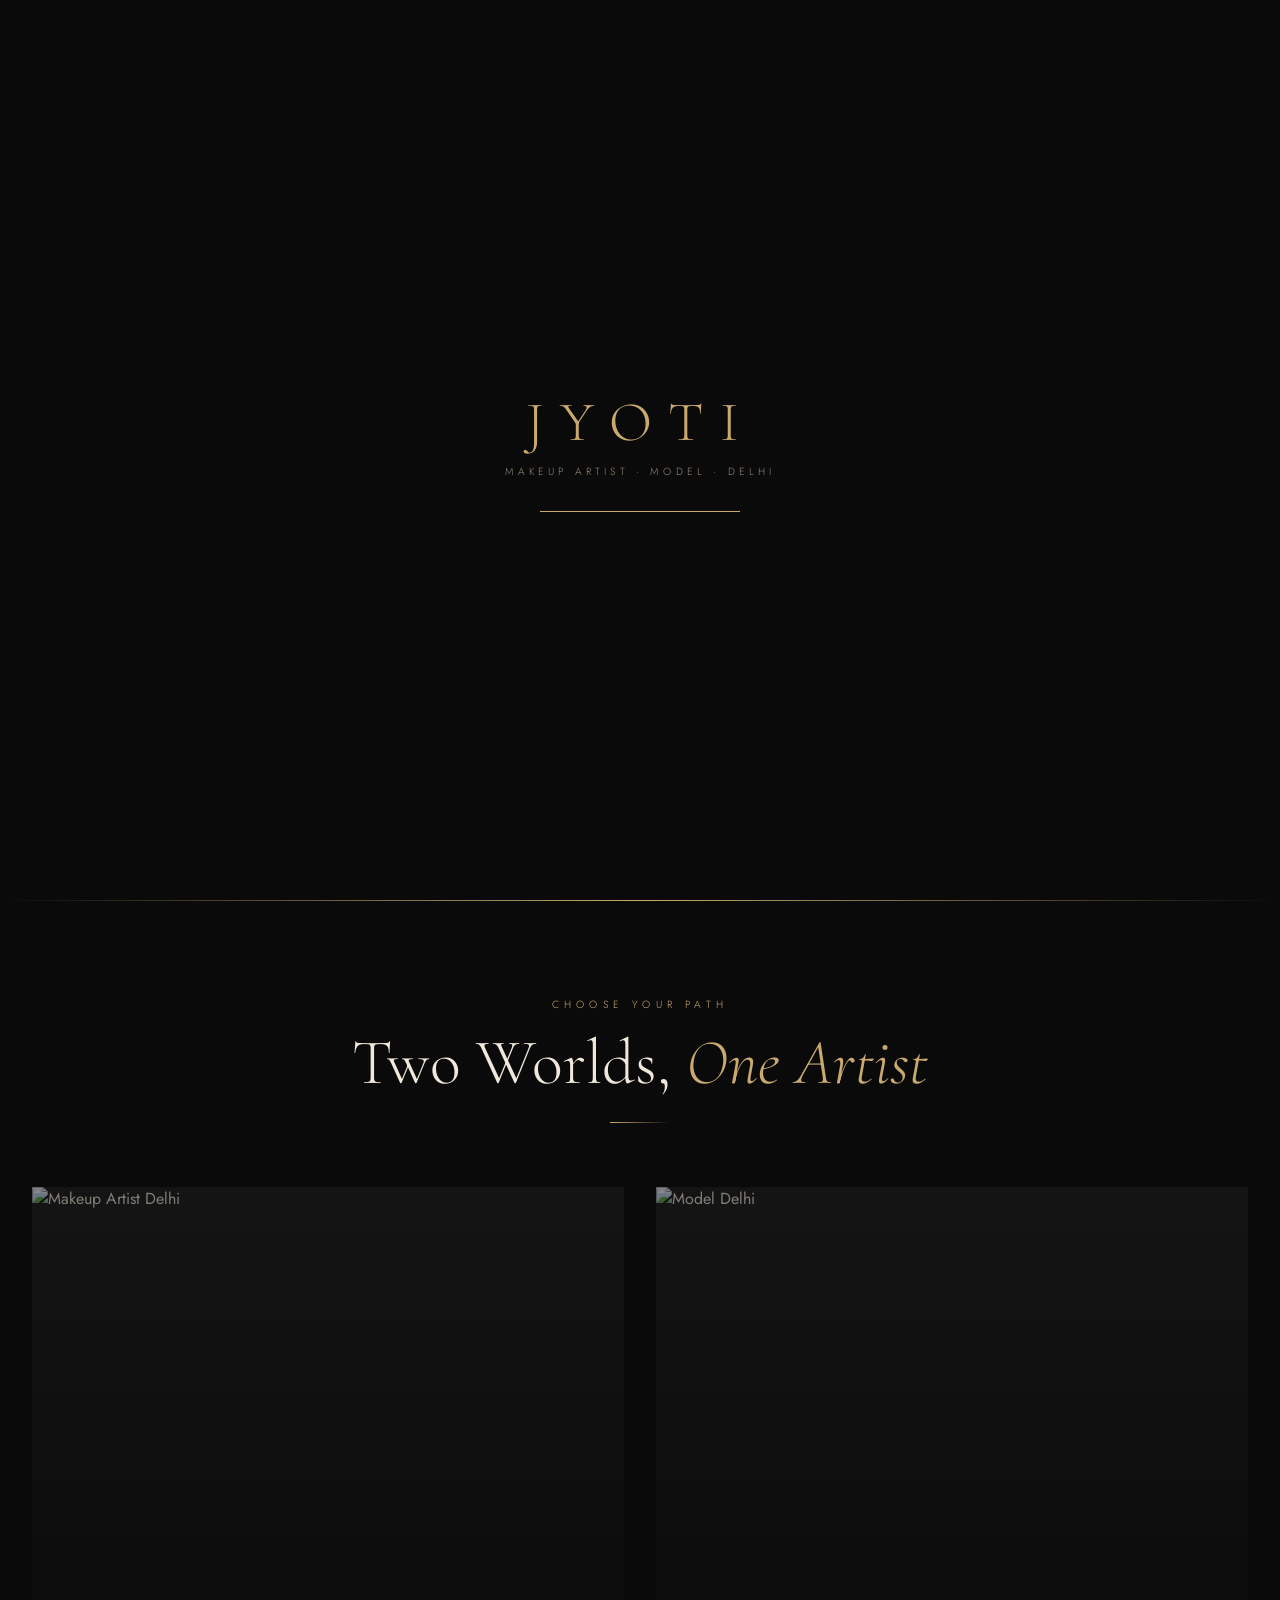
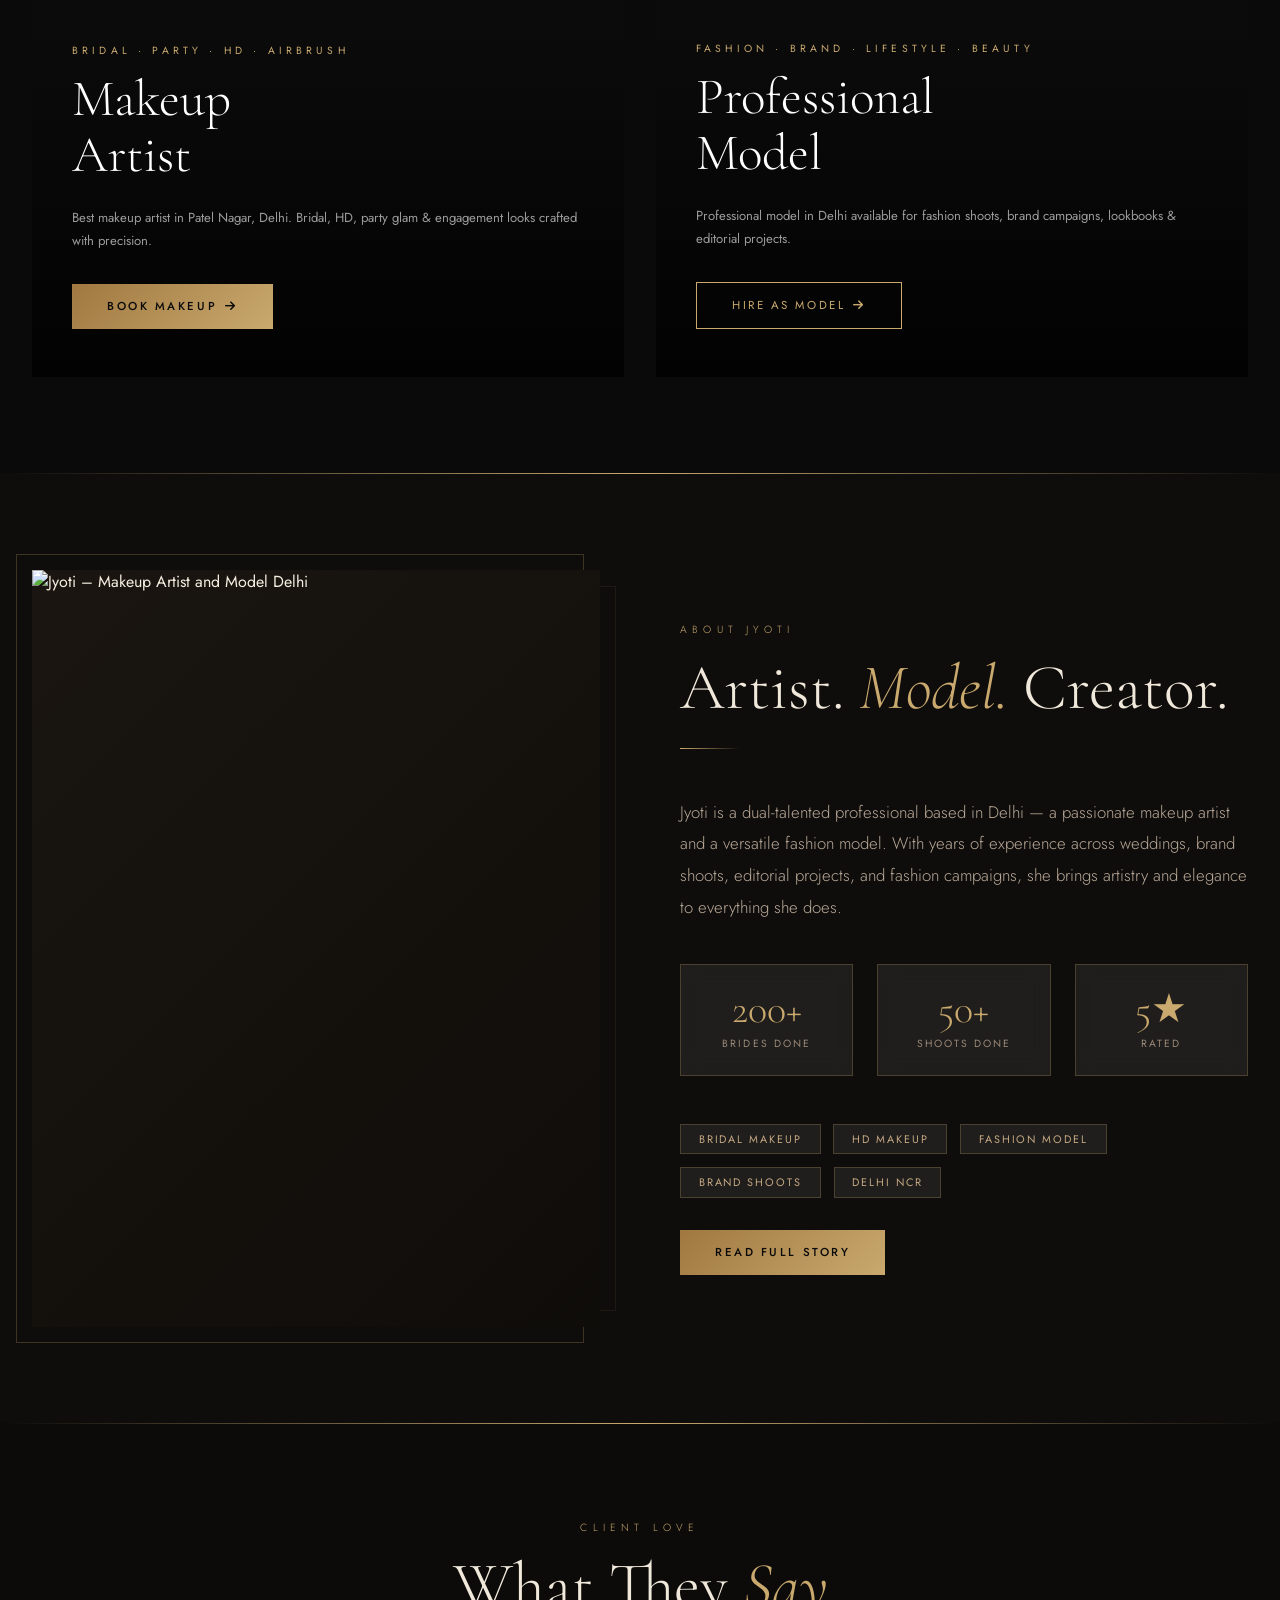
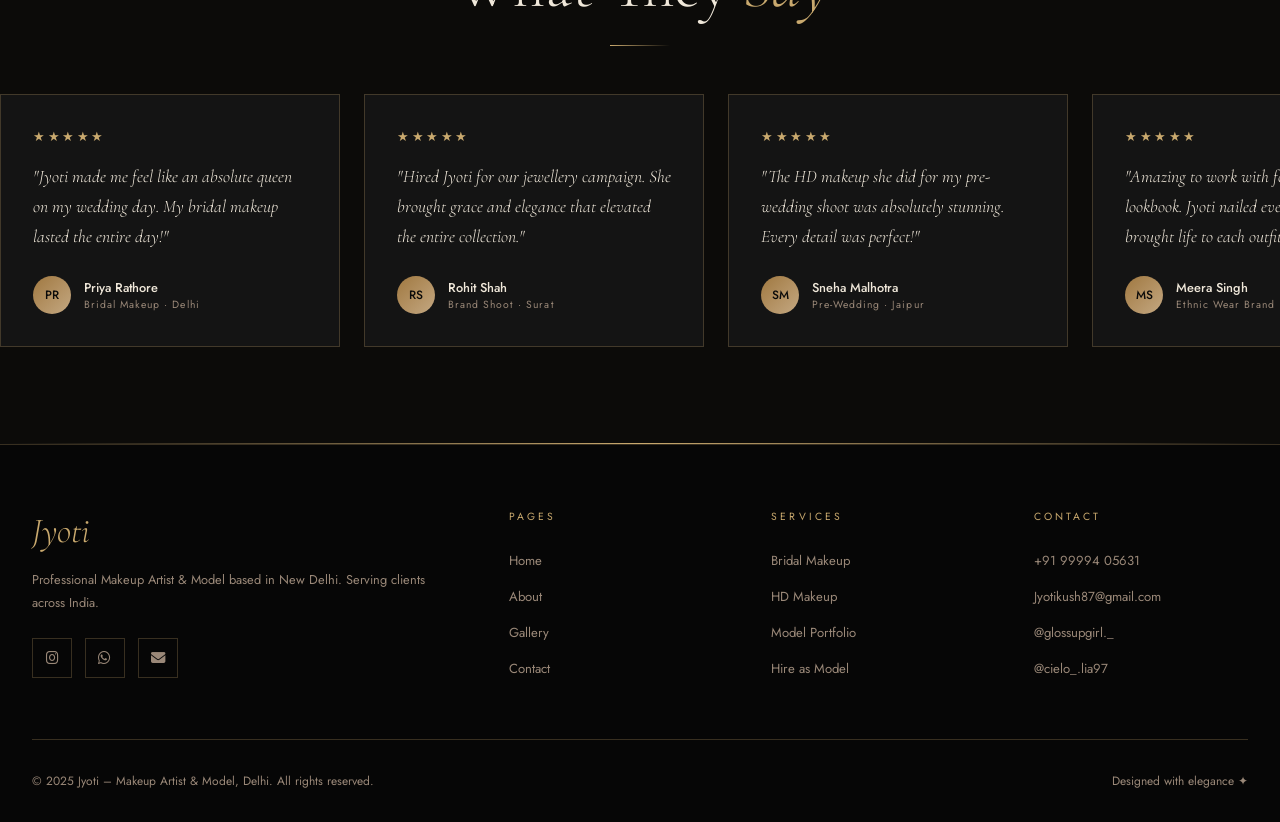
==== commit 35764fef: "Add files via upload" ====
--- a/index.html
+++ b/index.html
@@ -3,15 +3,16 @@
 <head>
 <meta charset="UTF-8"/>
 <meta name="viewport" content="width=device-width, initial-scale=1.0"/>
+<meta name="google-site-verification" content="zJZuhxaBYzaw1bhCTpxvfi4HBYx4W3ES-3DMtG5Dea0" />
 <title>Jyoti | Makeup Artist &amp; Model Delhi</title>
 <meta name="description" content="Official portfolio of Jyoti – professional makeup artist in Patel Nagar, Delhi and professional model in Delhi. Book bridal makeup or hire for brand shoots."/>
 <meta name="keywords" content="Jyoti makeup artist Delhi, Jyoti model Delhi, makeup artist Patel Nagar, model Delhi, bridal makeup Delhi"/>
 <meta property="og:title" content="Jyoti | Makeup Artist & Model in Delhi"/>
 <meta property="og:description" content="Professional makeup artist in Patel Nagar, Delhi & model in Delhi. Book now."/>
 <meta property="og:type" content="website"/>
-<meta property="og:url" content="https://jyoti-makeup.netlify.app/"/>
+<meta property="og:url" content="https://maytistar.github.io/Jyoti-site/"/>
 <meta property="og:image" content="https://res.cloudinary.com/dsggh3fcj/image/upload/v1779093592/makeup1_osncqr.jpg"/>
-<link rel="canonical" href="https://jyoti-makeup.netlify.app/"/>
+<link rel="canonical" href="https://maytistar.github.io/Jyoti-site/"/>
 <meta name="robots" content="index, follow"/>
 <link rel="icon" href="favicon/favicon.ico"/>
 <link rel="apple-touch-icon" href="favicon/apple-touch-icon.png"/>
@@ -24,16 +25,17 @@
 <link rel="stylesheet" href="css/animations.css"/>
 <link rel="stylesheet" href="css/responsive.css"/>
 
+<!-- Schema: Person -->
 <script type="application/ld+json">
 {
   "@context": "https://schema.org",
   "@type": "Person",
   "name": "Jyoti",
-  "url": "https://jyoti-makeup.netlify.app/",
+  "url": "https://maytistar.github.io/Jyoti-site/",
   "image": "https://res.cloudinary.com/dsggh3fcj/image/upload/v1779276099/9c266efd-dcc7-4bb7-84f1-4f07ceda620e_diu8ai.jpg",
   "jobTitle": ["Professional Makeup Artist", "Professional Model"],
   "telephone": "+919999405631",
-  "email": "Jyotikush87[at]gmail.com",
+  "email": "Jyotikush87@gmail.com",
   "address": {
     "@type": "PostalAddress",
     "streetAddress": "Patel Nagar",
@@ -47,6 +49,112 @@
   ]
 }
 </script>
+
+<!-- Schema: WebSite (enables Google Sitelinks search) -->
+<script type="application/ld+json">
+{
+  "@context": "https://schema.org",
+  "@type": "WebSite",
+  "name": "Jyoti – Makeup Artist & Model Delhi",
+  "url": "https://maytistar.github.io/Jyoti-site/",
+  "description": "Official portfolio of Jyoti – professional makeup artist in Patel Nagar, Delhi and professional model in Delhi.",
+  "inLanguage": "en-IN",
+  "publisher": {
+    "@type": "Person",
+    "name": "Jyoti"
+  }
+}
+</script>
+
+<!-- Schema: LocalBusiness (boosts local SEO & Google Maps visibility) -->
+<script type="application/ld+json">
+{
+  "@context": "https://schema.org",
+  "@type": "BeautySalon",
+  "name": "Jyoti – Makeup Artist Delhi",
+  "url": "https://maytistar.github.io/Jyoti-site/",
+  "image": "https://res.cloudinary.com/dsggh3fcj/image/upload/v1779093592/makeup1_osncqr.jpg",
+  "telephone": "+919999405631",
+  "email": "Jyotikush87@gmail.com",
+  "description": "Professional makeup artist in Patel Nagar, Delhi specialising in bridal, HD, airbrush, and party makeup.",
+  "address": {
+    "@type": "PostalAddress",
+    "streetAddress": "Patel Nagar",
+    "addressLocality": "New Delhi",
+    "addressRegion": "Delhi",
+    "postalCode": "110008",
+    "addressCountry": "IN"
+  },
+  "geo": {
+    "@type": "GeoCoordinates",
+    "latitude": "28.6448",
+    "longitude": "77.1534"
+  },
+  "areaServed": [
+    { "@type": "City", "name": "New Delhi" },
+    { "@type": "City", "name": "Delhi NCR" }
+  ],
+  "priceRange": "₹₹",
+  "aggregateRating": {
+    "@type": "AggregateRating",
+    "ratingValue": "5",
+    "reviewCount": "200",
+    "bestRating": "5",
+    "worstRating": "1"
+  },
+  "sameAs": [
+    "https://instagram.com/glossupgirl._"
+  ]
+}
+</script>
+
+<!-- Schema: Service List -->
+<script type="application/ld+json">
+{
+  "@context": "https://schema.org",
+  "@type": "ItemList",
+  "name": "Services by Jyoti",
+  "itemListElement": [
+    {
+      "@type": "ListItem",
+      "position": 1,
+      "item": {
+        "@type": "Service",
+        "name": "Bridal Makeup",
+        "url": "https://maytistar.github.io/Jyoti-site/bridal-makeup-artist-delhi.html",
+        "description": "Full bridal makeup service in Delhi including trials, HD finish, and airbrush options.",
+        "provider": { "@type": "Person", "name": "Jyoti" },
+        "areaServed": "New Delhi"
+      }
+    },
+    {
+      "@type": "ListItem",
+      "position": 2,
+      "item": {
+        "@type": "Service",
+        "name": "HD & Party Makeup",
+        "url": "https://maytistar.github.io/Jyoti-site/bridal-makeup-artist-delhi.html#services",
+        "description": "HD makeup, party glam, and engagement looks in Delhi.",
+        "provider": { "@type": "Person", "name": "Jyoti" },
+        "areaServed": "New Delhi"
+      }
+    },
+    {
+      "@type": "ListItem",
+      "position": 3,
+      "item": {
+        "@type": "Service",
+        "name": "Model for Brand Shoots",
+        "url": "https://maytistar.github.io/Jyoti-site/model-in-delhi.html",
+        "description": "Professional model available in Delhi for fashion, brand campaigns, lookbooks, and editorial projects.",
+        "provider": { "@type": "Person", "name": "Jyoti" },
+        "areaServed": "New Delhi"
+      }
+    }
+  ]
+}
+</script>
+
 <!-- Google Analytics -->
 <script async src="https://www.googletagmanager.com/gtag/js?id=GA_MEASUREMENT_ID"></script>
 <script>
@@ -239,7 +347,7 @@
         <div class="footer-social">
           <a href="https://instagram.com/glossupgirl._" class="social-icon" target="_blank"><i class="fab fa-instagram"></i></a>
           <a href="https://wa.me/919999405631" class="social-icon" target="_blank"><i class="fab fa-whatsapp"></i></a>
-          <a href="mailto:Jyotikush87[at]gmail.com" class="social-icon"><i class="fas fa-envelope"></i></a>
+          <a href="mailto:Jyotikush87@gmail.com" class="social-icon"><i class="fas fa-envelope"></i></a>
         </div>
       </div>
       <div>
@@ -264,7 +372,7 @@
         <div class="footer-heading">Contact</div>
         <ul class="footer-links">
           <li><a href="https://wa.me/919999405631" target="_blank">+91 99994 05631</a></li>
-          <li><a href="mailto:Jyotikush87[at]gmail.com">Jyotikush87[at]gmail.com</a></li>
+          <li><a href="mailto:Jyotikush87@gmail.com">Jyotikush87@gmail.com</a></li>
           <li><a href="https://instagram.com/glossupgirl._" target="_blank">@glossupgirl._</a></li>
           <li><a href="https://instagram.com/cielo_.lia97" target="_blank">@cielo_.lia97</a></li>
         </ul>
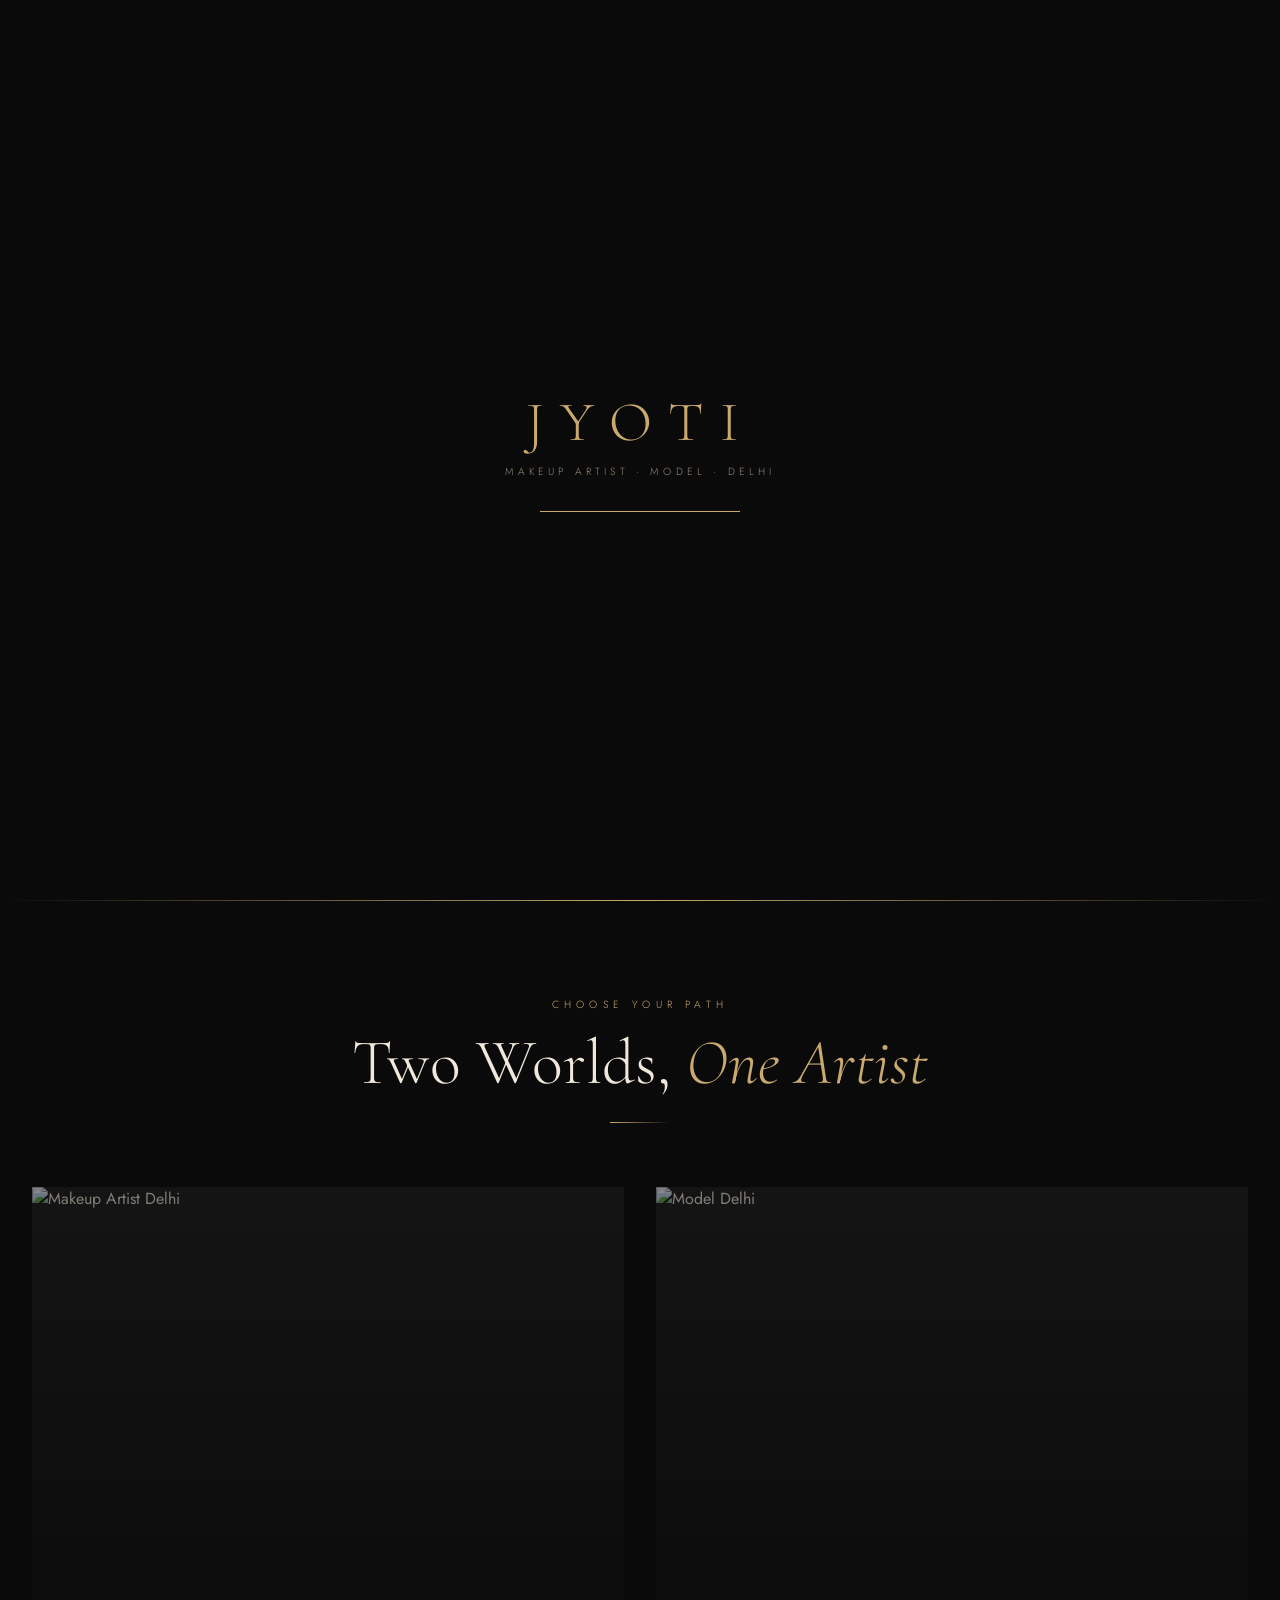
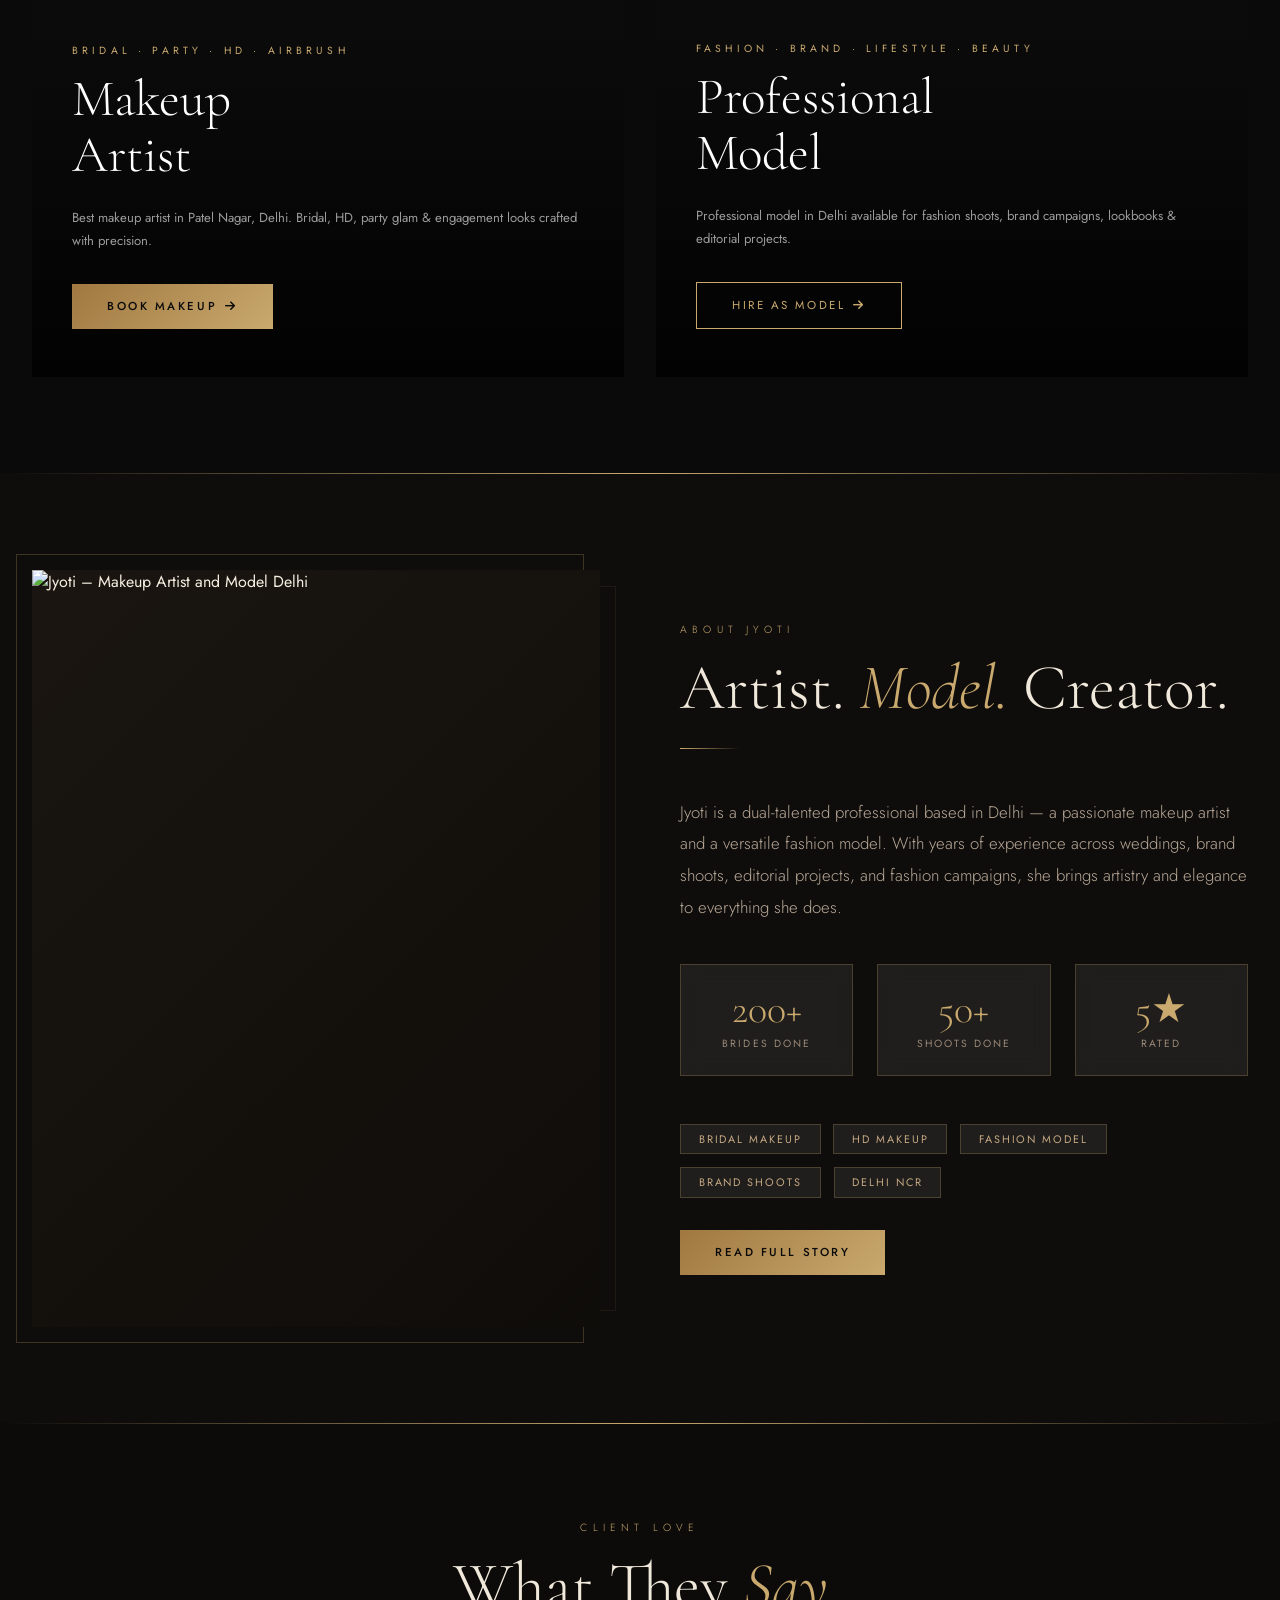
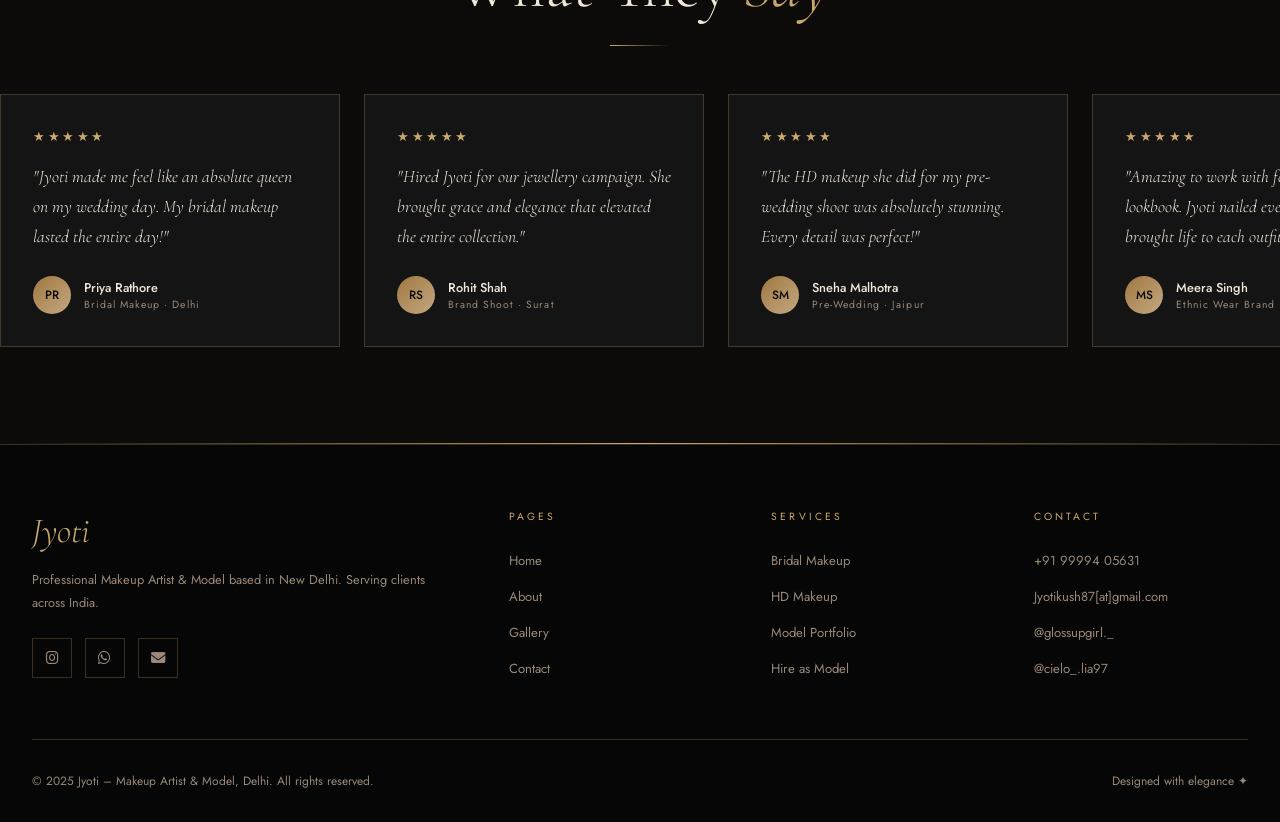
==== commit 12e26e26: "Add files via upload" ====
--- a/index.html
+++ b/index.html
@@ -3,39 +3,39 @@
 <head>
 <meta charset="UTF-8"/>
 <meta name="viewport" content="width=device-width, initial-scale=1.0"/>
-<meta name="google-site-verification" content="zJZuhxaBYzaw1bhCTpxvfi4HBYx4W3ES-3DMtG5Dea0" />
 <title>Jyoti | Makeup Artist &amp; Model Delhi</title>
 <meta name="description" content="Official portfolio of Jyoti – professional makeup artist in Patel Nagar, Delhi and professional model in Delhi. Book bridal makeup or hire for brand shoots."/>
 <meta name="keywords" content="Jyoti makeup artist Delhi, Jyoti model Delhi, makeup artist Patel Nagar, model Delhi, bridal makeup Delhi"/>
 <meta property="og:title" content="Jyoti | Makeup Artist & Model in Delhi"/>
 <meta property="og:description" content="Professional makeup artist in Patel Nagar, Delhi & model in Delhi. Book now."/>
 <meta property="og:type" content="website"/>
-<meta property="og:url" content="https://maytistar.github.io/Jyoti-site/"/>
-<meta property="og:image" content="https://res.cloudinary.com/dsggh3fcj/image/upload/v1779093592/makeup1_osncqr.jpg"/>
-<link rel="canonical" href="https://maytistar.github.io/Jyoti-site/"/>
+<meta property="og:url" content="https://jyoti-makeup.netlify.app/"/>
+<meta property="og:image" content="https://res.cloudinary.com/dsggh3fcj/image/upload/f_auto,q_auto,w_900/v1779093592/makeup1_osncqr.jpg"/>
+<link rel="canonical" href="https://jyoti-makeup.netlify.app/"/>
 <meta name="robots" content="index, follow"/>
 <link rel="icon" href="favicon/favicon.ico"/>
 <link rel="apple-touch-icon" href="favicon/apple-touch-icon.png"/>
 <link rel="manifest" href="favicon/site.webmanifest"/>
 <link rel="preconnect" href="https://fonts.googleapis.com"/>
 <link rel="preconnect" href="https://fonts.gstatic.com" crossorigin/>
+<link rel="preconnect" href="https://res.cloudinary.com"/>
 <link href="https://fonts.googleapis.com/css2?family=Cormorant+Garamond:ital,wght@0,300;0,400;0,500;1,300;1,400&family=Jost:wght@200;300;400;500&display=swap" rel="stylesheet"/>
-<link rel="stylesheet" href="https://cdnjs.cloudflare.com/ajax/libs/font-awesome/6.5.0/css/all.min.css"/>
+<link rel="stylesheet" href="https://cdnjs.cloudflare.com/ajax/libs/font-awesome/6.5.0/css/all.min.css" media="print" onload="this.media='all'"/>
+<noscript><link rel="stylesheet" href="https://cdnjs.cloudflare.com/ajax/libs/font-awesome/6.5.0/css/all.min.css"/></noscript>
 <link rel="stylesheet" href="css/style.css"/>
 <link rel="stylesheet" href="css/animations.css"/>
 <link rel="stylesheet" href="css/responsive.css"/>
 
-<!-- Schema: Person -->
 <script type="application/ld+json">
 {
   "@context": "https://schema.org",
   "@type": "Person",
   "name": "Jyoti",
-  "url": "https://maytistar.github.io/Jyoti-site/",
-  "image": "https://res.cloudinary.com/dsggh3fcj/image/upload/v1779276099/9c266efd-dcc7-4bb7-84f1-4f07ceda620e_diu8ai.jpg",
+  "url": "https://jyoti-makeup.netlify.app/",
+  "image": "https://res.cloudinary.com/dsggh3fcj/image/upload/f_auto,q_auto,w_900/v1779276099/9c266efd-dcc7-4bb7-84f1-4f07ceda620e_diu8ai.jpg",
   "jobTitle": ["Professional Makeup Artist", "Professional Model"],
   "telephone": "+919999405631",
-  "email": "Jyotikush87@gmail.com",
+  "email": "Jyotikush87[at]gmail.com",
   "address": {
     "@type": "PostalAddress",
     "streetAddress": "Patel Nagar",
@@ -49,112 +49,6 @@
   ]
 }
 </script>
-
-<!-- Schema: WebSite (enables Google Sitelinks search) -->
-<script type="application/ld+json">
-{
-  "@context": "https://schema.org",
-  "@type": "WebSite",
-  "name": "Jyoti – Makeup Artist & Model Delhi",
-  "url": "https://maytistar.github.io/Jyoti-site/",
-  "description": "Official portfolio of Jyoti – professional makeup artist in Patel Nagar, Delhi and professional model in Delhi.",
-  "inLanguage": "en-IN",
-  "publisher": {
-    "@type": "Person",
-    "name": "Jyoti"
-  }
-}
-</script>
-
-<!-- Schema: LocalBusiness (boosts local SEO & Google Maps visibility) -->
-<script type="application/ld+json">
-{
-  "@context": "https://schema.org",
-  "@type": "BeautySalon",
-  "name": "Jyoti – Makeup Artist Delhi",
-  "url": "https://maytistar.github.io/Jyoti-site/",
-  "image": "https://res.cloudinary.com/dsggh3fcj/image/upload/v1779093592/makeup1_osncqr.jpg",
-  "telephone": "+919999405631",
-  "email": "Jyotikush87@gmail.com",
-  "description": "Professional makeup artist in Patel Nagar, Delhi specialising in bridal, HD, airbrush, and party makeup.",
-  "address": {
-    "@type": "PostalAddress",
-    "streetAddress": "Patel Nagar",
-    "addressLocality": "New Delhi",
-    "addressRegion": "Delhi",
-    "postalCode": "110008",
-    "addressCountry": "IN"
-  },
-  "geo": {
-    "@type": "GeoCoordinates",
-    "latitude": "28.6448",
-    "longitude": "77.1534"
-  },
-  "areaServed": [
-    { "@type": "City", "name": "New Delhi" },
-    { "@type": "City", "name": "Delhi NCR" }
-  ],
-  "priceRange": "₹₹",
-  "aggregateRating": {
-    "@type": "AggregateRating",
-    "ratingValue": "5",
-    "reviewCount": "200",
-    "bestRating": "5",
-    "worstRating": "1"
-  },
-  "sameAs": [
-    "https://instagram.com/glossupgirl._"
-  ]
-}
-</script>
-
-<!-- Schema: Service List -->
-<script type="application/ld+json">
-{
-  "@context": "https://schema.org",
-  "@type": "ItemList",
-  "name": "Services by Jyoti",
-  "itemListElement": [
-    {
-      "@type": "ListItem",
-      "position": 1,
-      "item": {
-        "@type": "Service",
-        "name": "Bridal Makeup",
-        "url": "https://maytistar.github.io/Jyoti-site/bridal-makeup-artist-delhi.html",
-        "description": "Full bridal makeup service in Delhi including trials, HD finish, and airbrush options.",
-        "provider": { "@type": "Person", "name": "Jyoti" },
-        "areaServed": "New Delhi"
-      }
-    },
-    {
-      "@type": "ListItem",
-      "position": 2,
-      "item": {
-        "@type": "Service",
-        "name": "HD & Party Makeup",
-        "url": "https://maytistar.github.io/Jyoti-site/bridal-makeup-artist-delhi.html#services",
-        "description": "HD makeup, party glam, and engagement looks in Delhi.",
-        "provider": { "@type": "Person", "name": "Jyoti" },
-        "areaServed": "New Delhi"
-      }
-    },
-    {
-      "@type": "ListItem",
-      "position": 3,
-      "item": {
-        "@type": "Service",
-        "name": "Model for Brand Shoots",
-        "url": "https://maytistar.github.io/Jyoti-site/model-in-delhi.html",
-        "description": "Professional model available in Delhi for fashion, brand campaigns, lookbooks, and editorial projects.",
-        "provider": { "@type": "Person", "name": "Jyoti" },
-        "areaServed": "New Delhi"
-      }
-    }
-  ]
-}
-</script>
-
 <!-- Google Analytics -->
 <script async src="https://www.googletagmanager.com/gtag/js?id=GA_MEASUREMENT_ID"></script>
 <script>
@@ -241,7 +135,7 @@
 
       <a href="bridal-makeup-artist-delhi.html" class="identity-card reveal-left">
         <div class="identity-card-bg">
-          <img src="https://res.cloudinary.com/dsggh3fcj/image/upload/v1779093592/makeup1_osncqr.jpg" alt="Makeup Artist Delhi"/>
+          <img fetchpriority="high" loading="eager" src="https://res.cloudinary.com/dsggh3fcj/image/upload/f_auto,q_auto,w_900/v1779093592/makeup1_osncqr.jpg" alt="Makeup Artist Delhi"/>
           <div class="identity-card-bg-overlay"></div>
         </div>
         <div class="identity-card-content">
@@ -254,7 +148,7 @@
 
       <a href="model-in-delhi.html" class="identity-card reveal-right">
         <div class="identity-card-bg">
-          <img src="https://res.cloudinary.com/dsggh3fcj/image/upload/v1779096512/model2_hsahq3.jpg" alt="Model Delhi"/>
+          <img loading="lazy" src="https://res.cloudinary.com/dsggh3fcj/image/upload/f_auto,q_auto,w_900/v1779096512/model2_hsahq3.jpg" alt="Model Delhi"/>
           <div class="identity-card-bg-overlay"></div>
         </div>
         <div class="identity-card-content">
@@ -279,7 +173,7 @@
         <div class="about-frame-deco"></div>
         <div class="about-frame-deco2"></div>
         <div class="about-img-frame">
-          <img src="https://res.cloudinary.com/dsggh3fcj/image/upload/v1779276099/9c266efd-dcc7-4bb7-84f1-4f07ceda620e_diu8ai.jpg" alt="Jyoti – Makeup Artist and Model Delhi"/>
+          <img loading="lazy" src="https://res.cloudinary.com/dsggh3fcj/image/upload/f_auto,q_auto,w_900/v1779276099/9c266efd-dcc7-4bb7-84f1-4f07ceda620e_diu8ai.jpg" alt="Jyoti – Makeup Artist and Model Delhi"/>
         </div>
       </div>
       <div class="reveal-right">
@@ -347,7 +241,7 @@
         <div class="footer-social">
           <a href="https://instagram.com/glossupgirl._" class="social-icon" target="_blank"><i class="fab fa-instagram"></i></a>
           <a href="https://wa.me/919999405631" class="social-icon" target="_blank"><i class="fab fa-whatsapp"></i></a>
-          <a href="mailto:Jyotikush87@gmail.com" class="social-icon"><i class="fas fa-envelope"></i></a>
+          <a href="mailto:Jyotikush87[at]gmail.com" class="social-icon"><i class="fas fa-envelope"></i></a>
         </div>
       </div>
       <div>
@@ -372,7 +266,7 @@
         <div class="footer-heading">Contact</div>
         <ul class="footer-links">
           <li><a href="https://wa.me/919999405631" target="_blank">+91 99994 05631</a></li>
-          <li><a href="mailto:Jyotikush87@gmail.com">Jyotikush87@gmail.com</a></li>
+          <li><a href="mailto:Jyotikush87[at]gmail.com">Jyotikush87[at]gmail.com</a></li>
           <li><a href="https://instagram.com/glossupgirl._" target="_blank">@glossupgirl._</a></li>
           <li><a href="https://instagram.com/cielo_.lia97" target="_blank">@cielo_.lia97</a></li>
         </ul>
@@ -385,7 +279,6 @@
   </div>
 </footer>
 
-<script src="https://cdn.jsdelivr.net/npm/@supabase/supabase-js@2"></script>
 <script src="js/script.js"></script>
 <script src="js/seo.js"></script>
 </body>
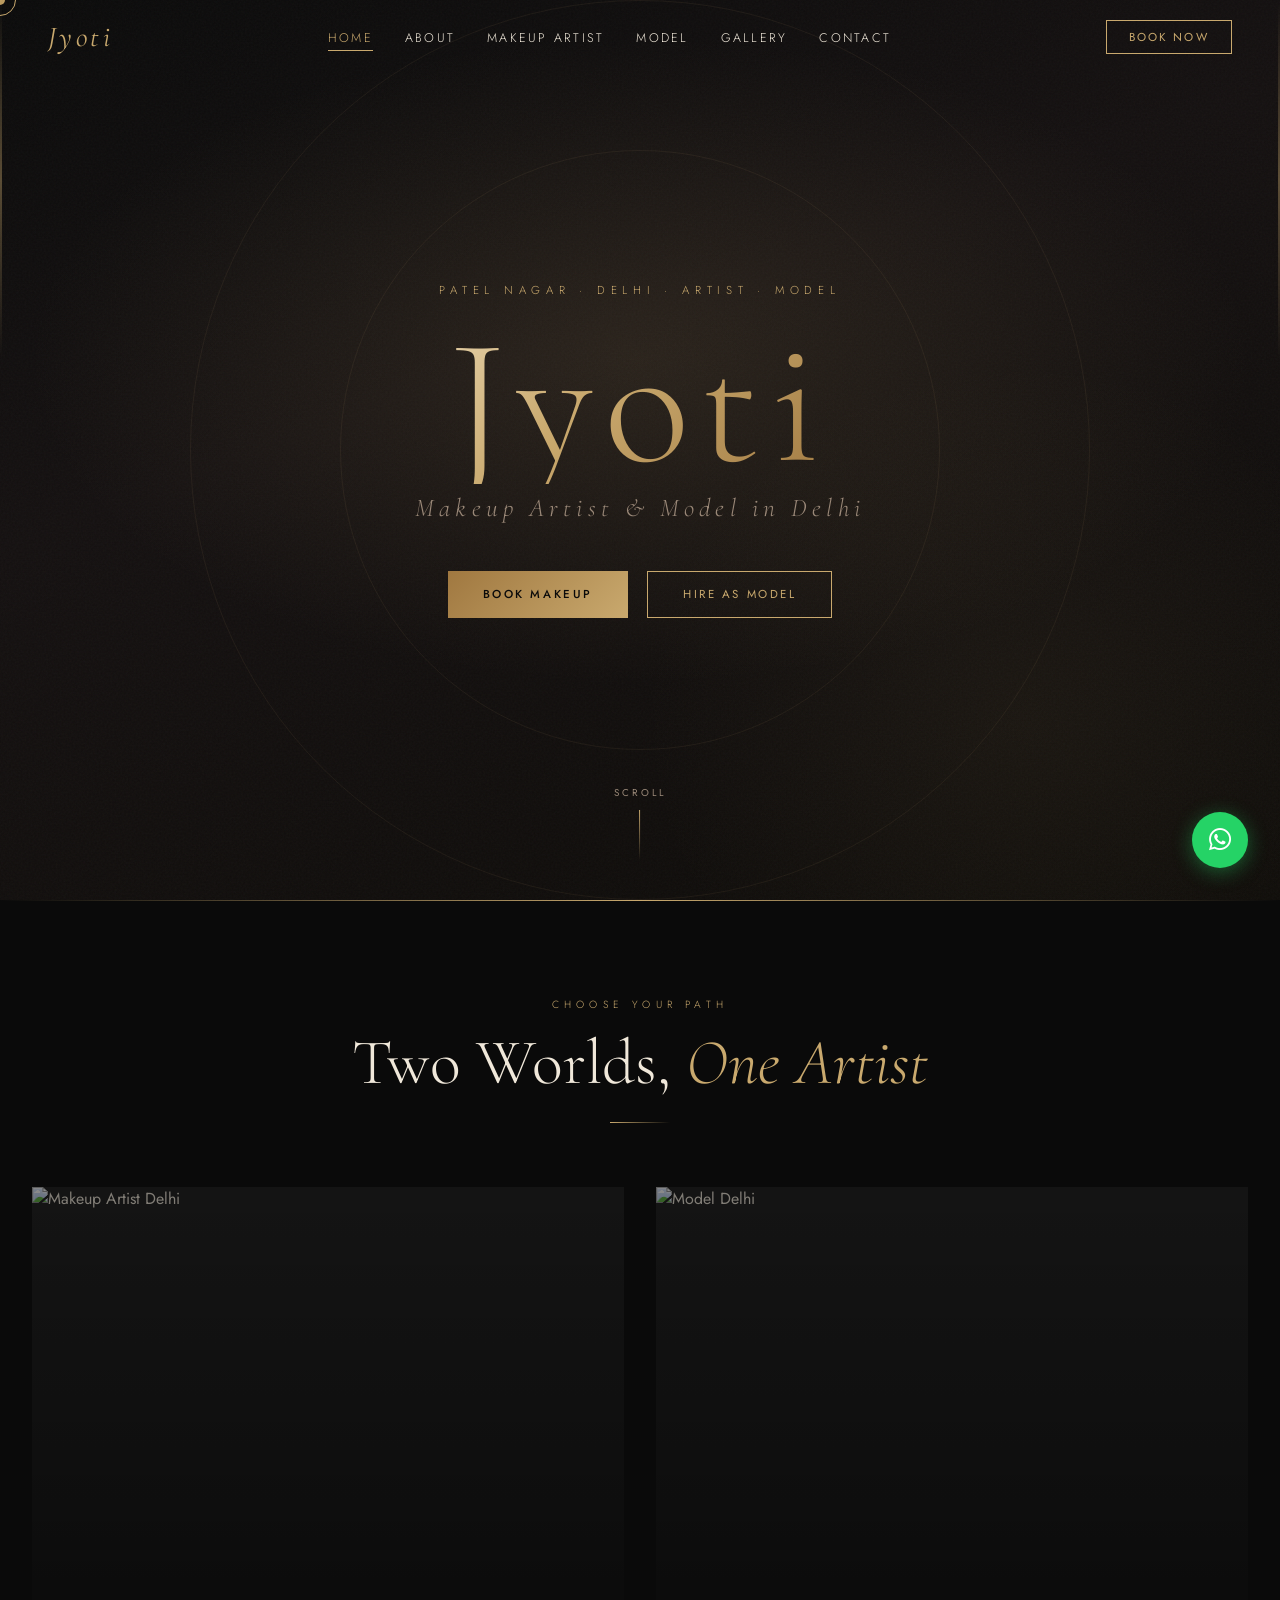
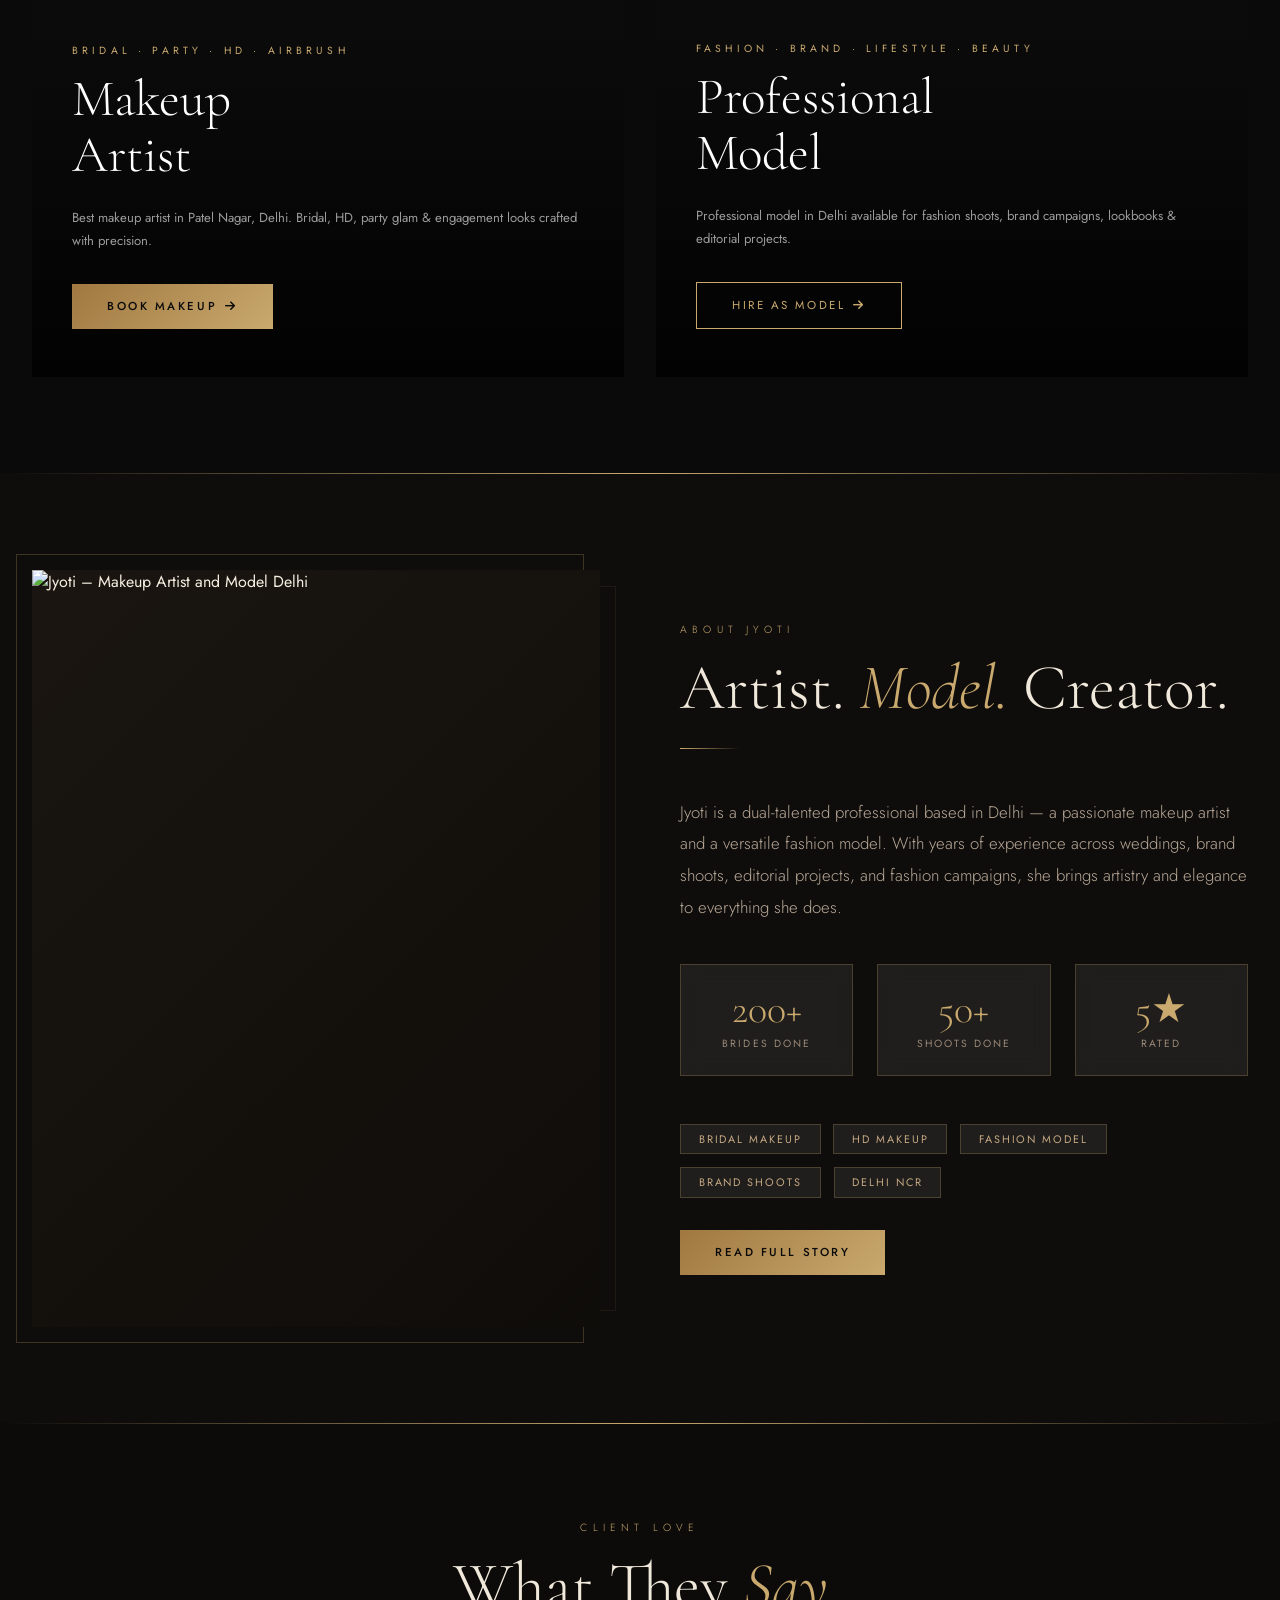
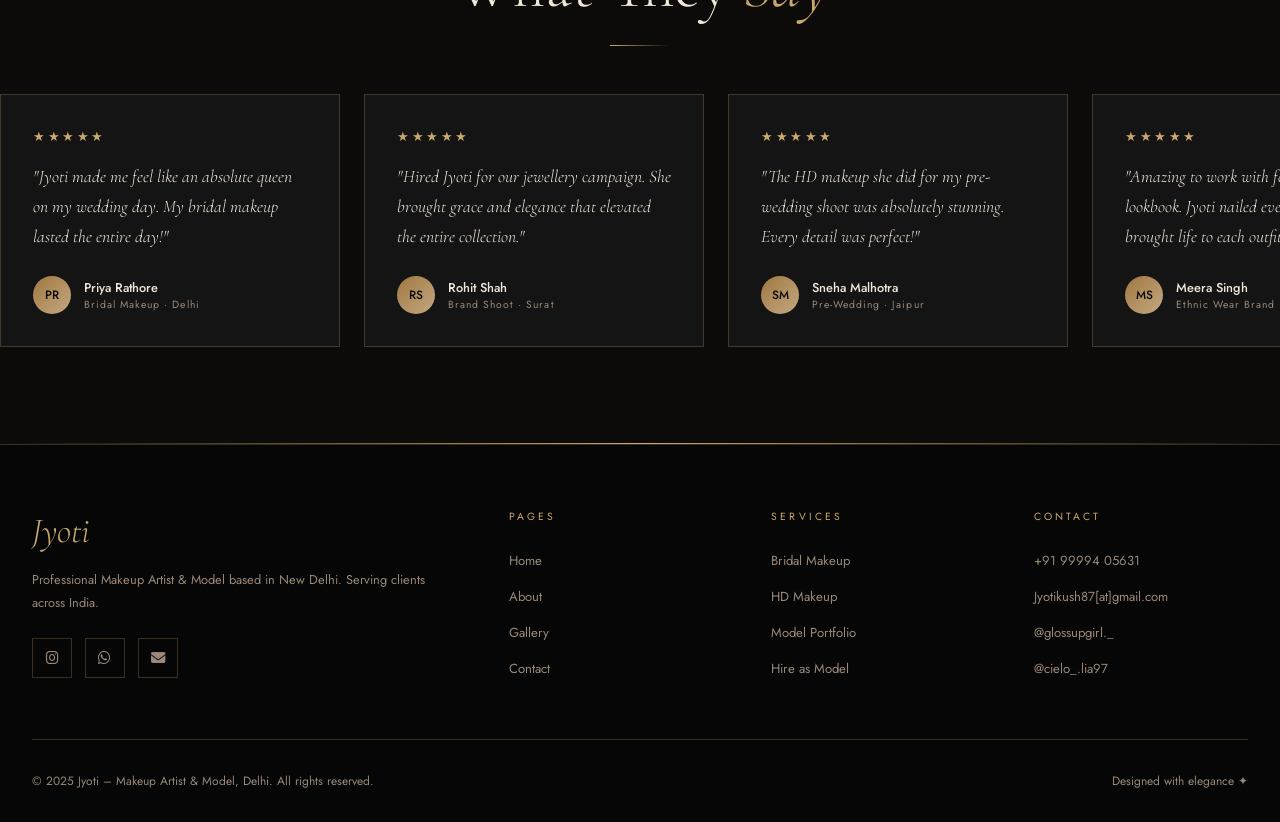
==== commit eae00cd6: "Add files via upload" ====
--- a/index.html
+++ b/index.html
@@ -50,12 +50,12 @@
 }
 </script>
 <!-- Google Analytics -->
-<script async src="https://www.googletagmanager.com/gtag/js?id=GA_MEASUREMENT_ID"></script>
+<script async src="https://www.googletagmanager.com/gtag/js?id=G-YPTYV8WBRW"></script>
 <script>
   window.dataLayer = window.dataLayer || [];
   function gtag(){dataLayer.push(arguments);}
   gtag('js', new Date());
-  gtag('config', 'GA_MEASUREMENT_ID');
+  gtag('config', 'G-YPTYV8WBRW');
 </script>
 </head>
 <body>
--- a/css/style.css
+++ b/css/style.css
@@ -67,7 +67,7 @@
   color: var(--text-muted); margin-top: .5rem; font-weight: 300;
 }
 .loader-bar { width: 200px; height: 1px; background: rgba(201,169,110,.2); margin-top: 2rem; overflow: hidden; }
-.loader-fill { height: 100%; background: var(--gold); animation: fillBar 2s ease forwards; }
+.loader-fill { height: 100%; background: var(--gold); animation: fillBar 0.7s ease forwards; transform-origin: left center; }
 
 /* ── NAVBAR ─────────────────────────────────────────────────── */
 nav {
--- a/css/animations.css
+++ b/css/animations.css
@@ -16,8 +16,8 @@
   to   { opacity: 1; transform: translateY(0); }
 }
 @keyframes fillBar {
-  from { width: 0; }
-  to   { width: 100%; }
+  from { transform: scaleX(0); }
+  to   { transform: scaleX(1); }
 }
 @keyframes pulse {
   0%,100% { opacity: .3; transform: translate(-50%,-50%) scale(1); }
